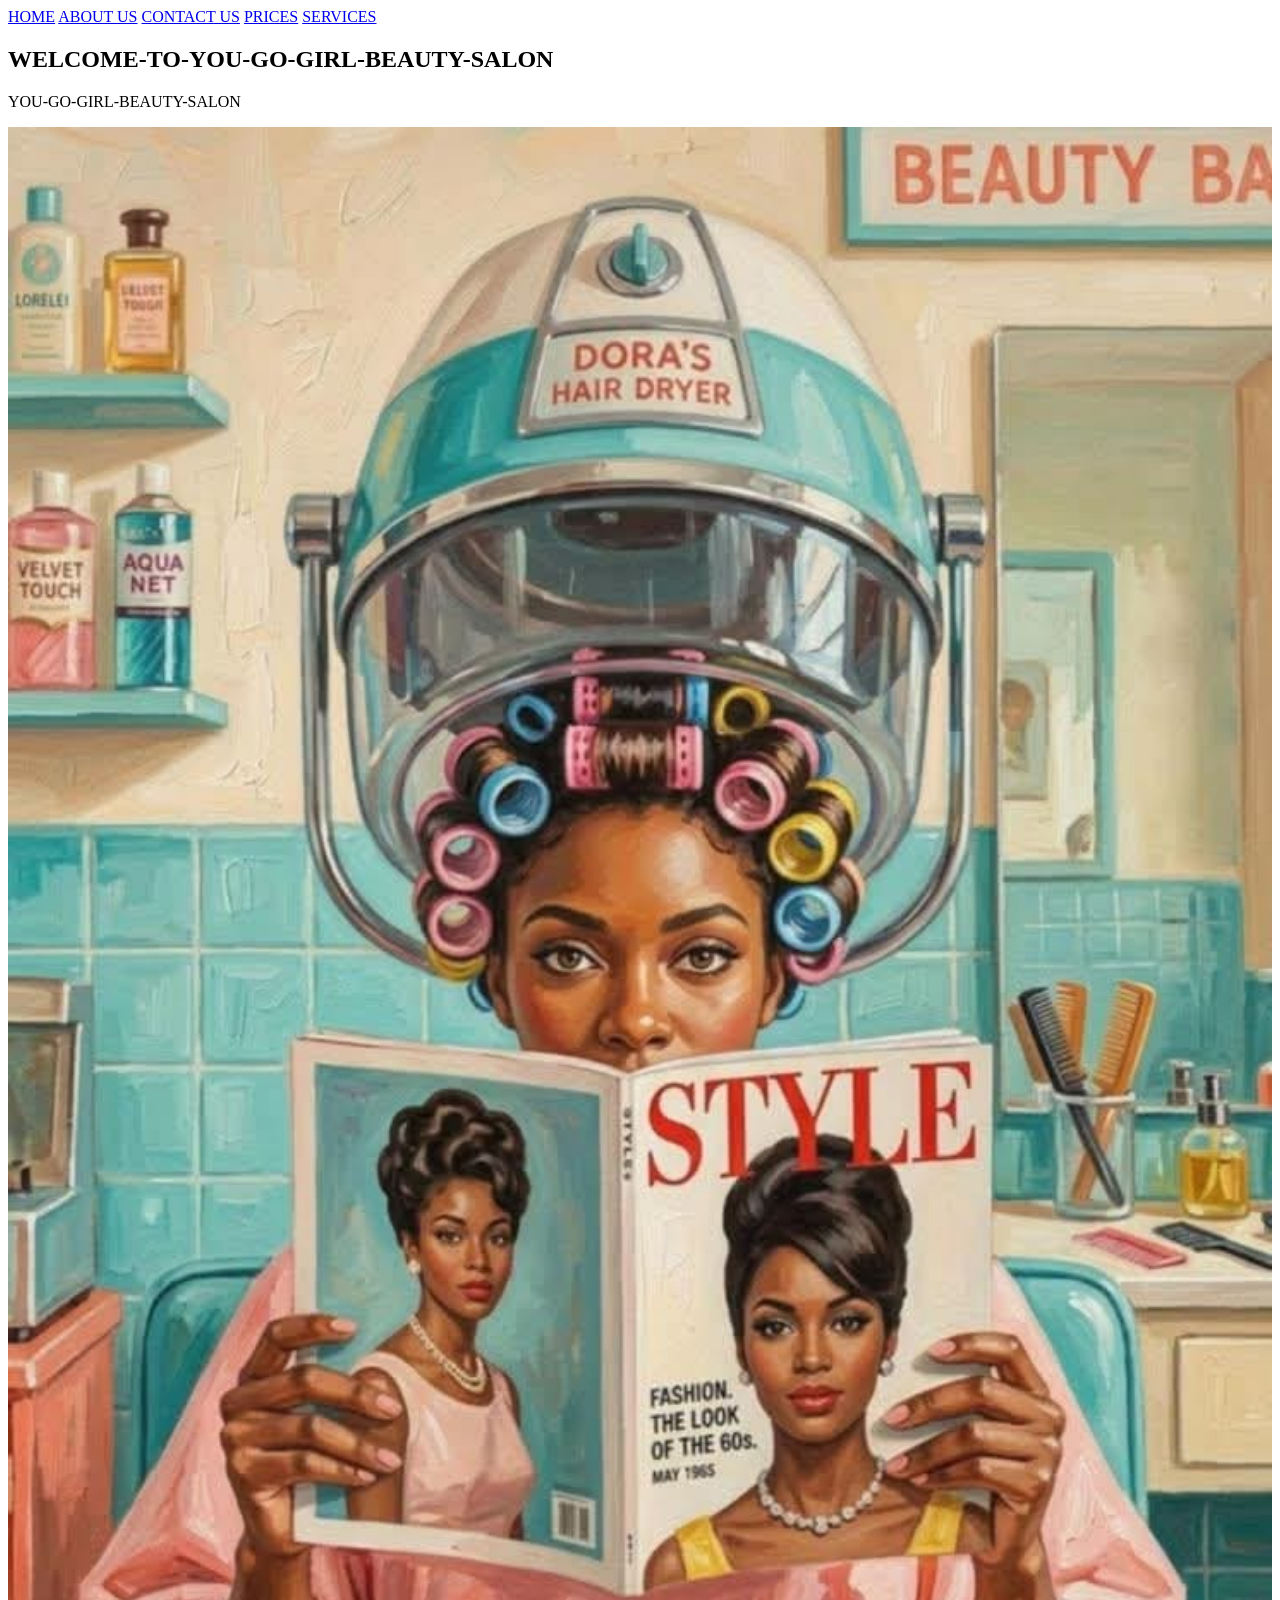
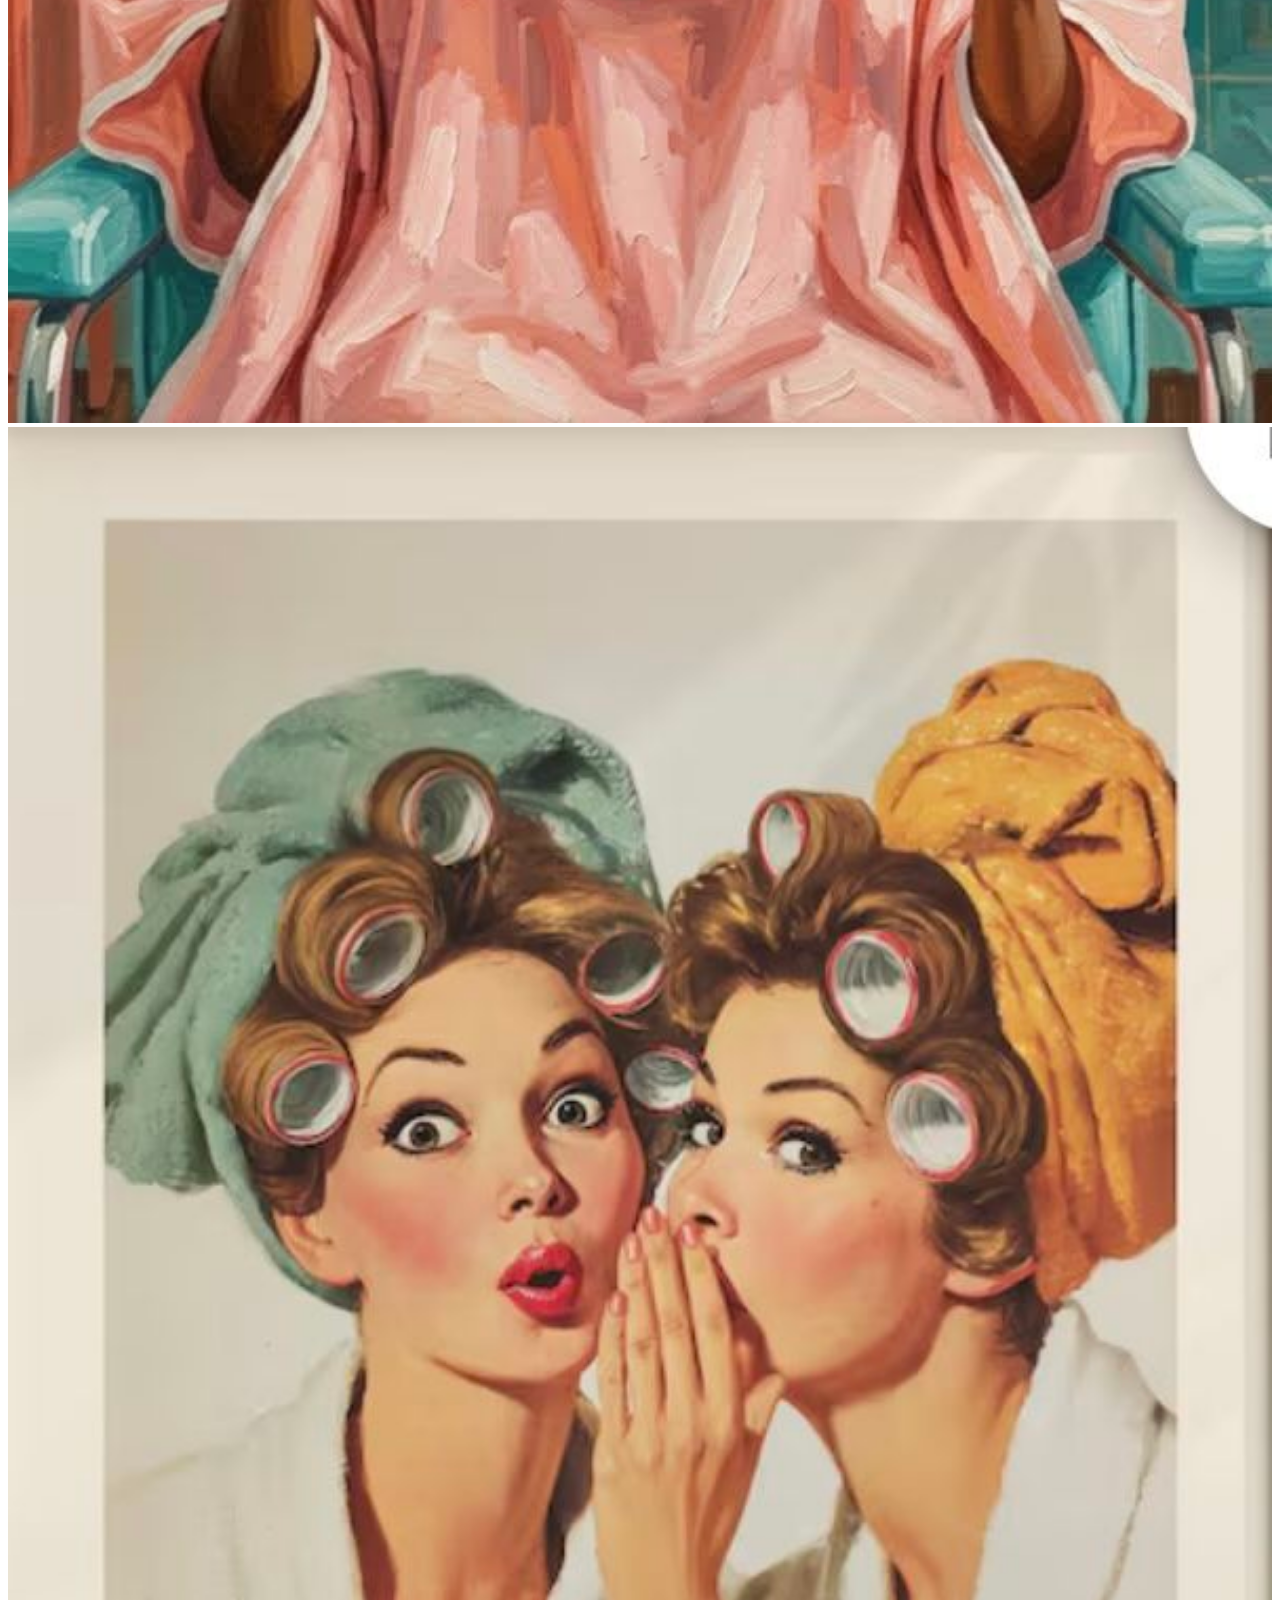
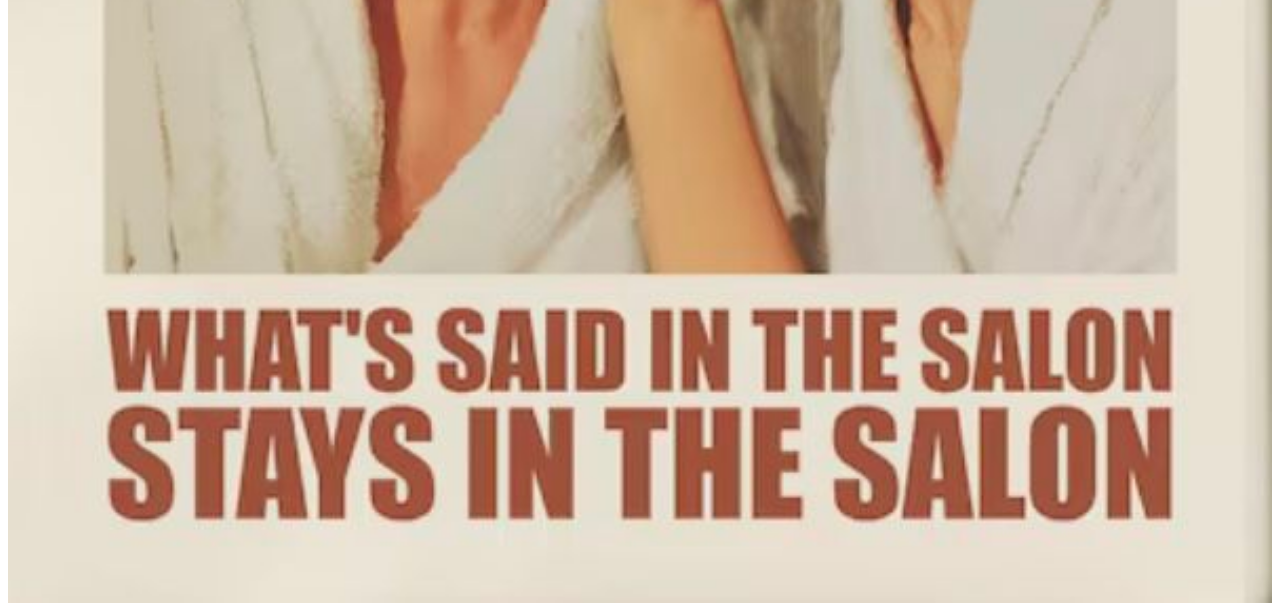
==== index.html @ 6b9df7c3 "added pictures to my websit" ====
<!DOCTYPE html>
<html lang="en">
<head>
    <meta charset="UTF-8">
    <meta name="viewport" content="width=device-width, initial-scale=1.0">
    <title>YOU-GO-GIRL-BEAUTY-SALON|HOME</title>
</head>
<body>
    </head>
<body>
    <!--Welcome message.....-->
    <header>
        <!--Logo goes here-->
        <!--Navigation links-->
        <nav>
        <a href="./index.html">HOME</a>
        <a href="./about.html">ABOUT US</a>
        <a href="./contact.html">CONTACT US</a>
        <a href="./price.html">PRICES</a>
        <a href="./services.html">SERVICES</a>
        </nav>
        </header>
        <!--mAIN SECTION-->
        <main>
            <section>
              <h1> WELCOME-TO-YOU-GO-GIRL-BEAUTY-SALON</h1>
                <P>YOU-GO-GIRL-BEAUTY-SALON </P>
                <img src="./assets/images/download (24).jpg" width="100%" height="75%" alt= "Main images">
                <img src="./assets/images/download (19).jpg" width="100%" height="75%" alt="Main images"
                
</body>
</html>
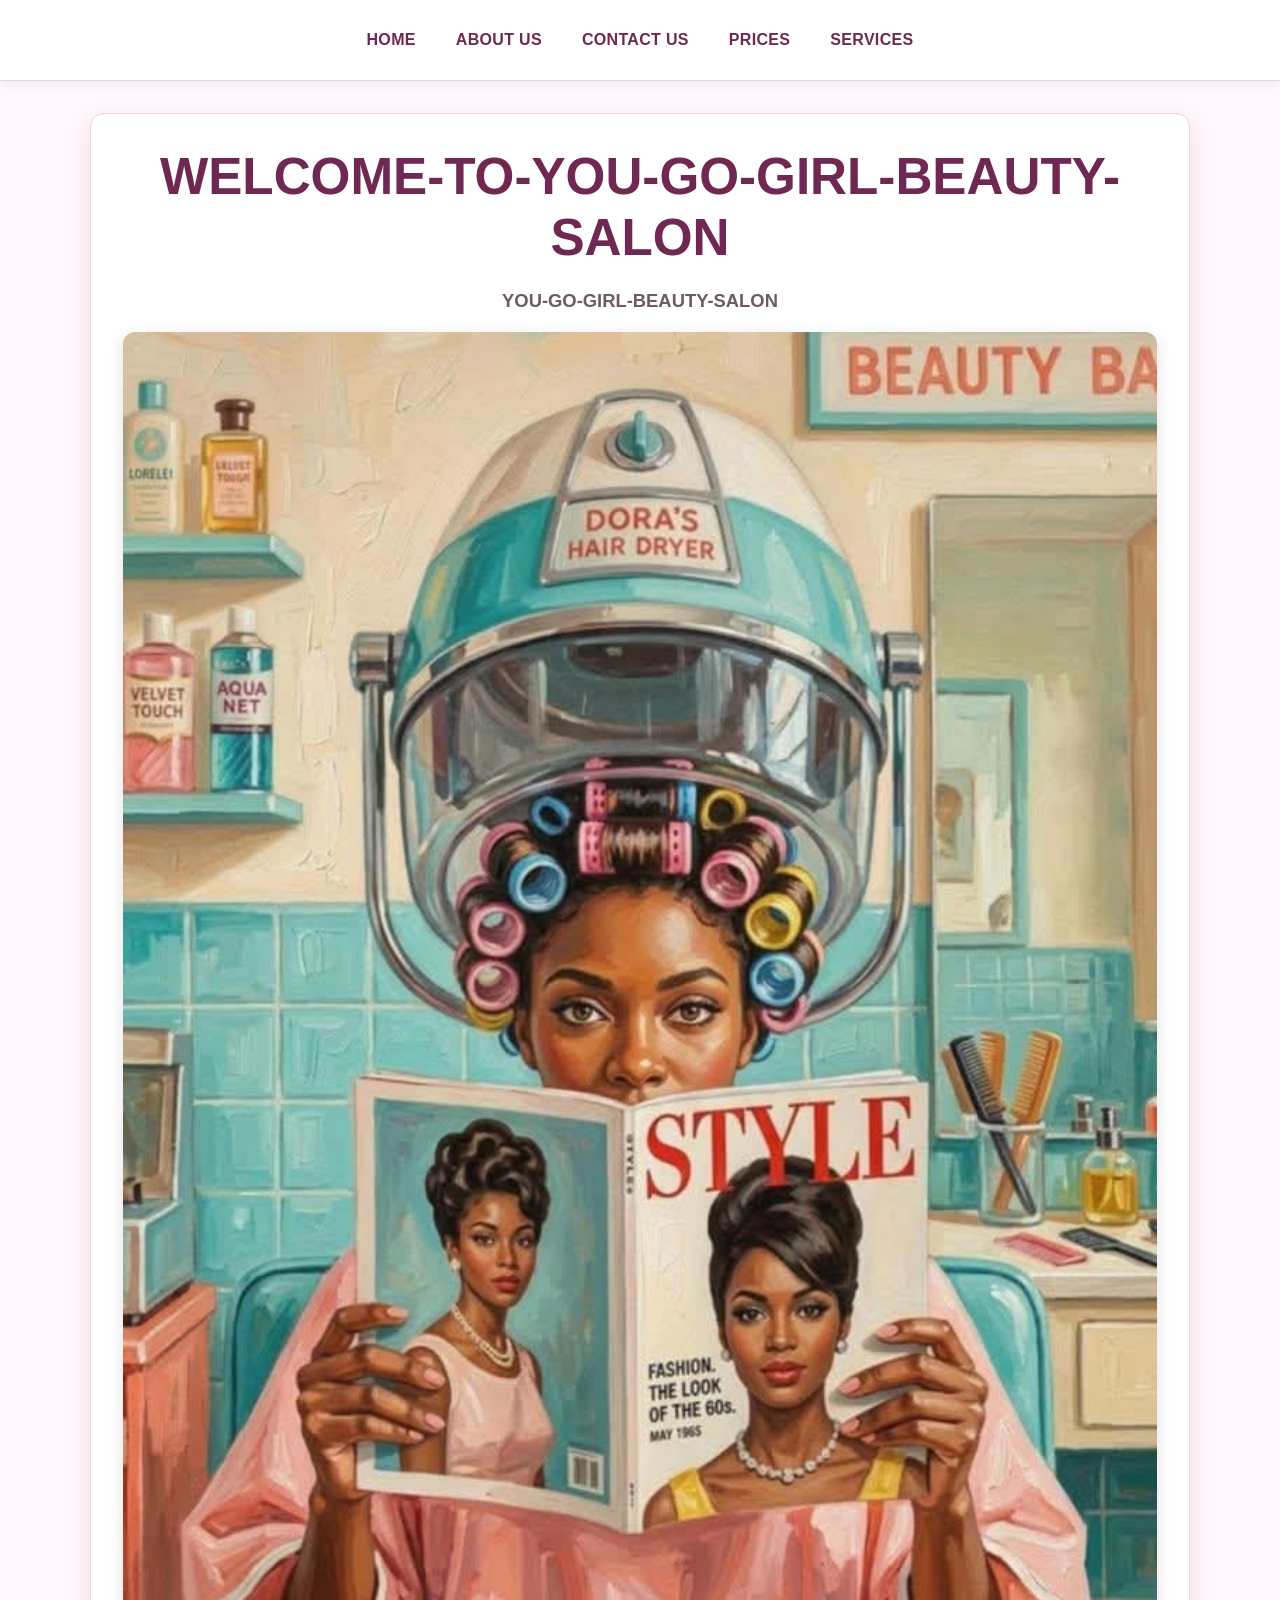
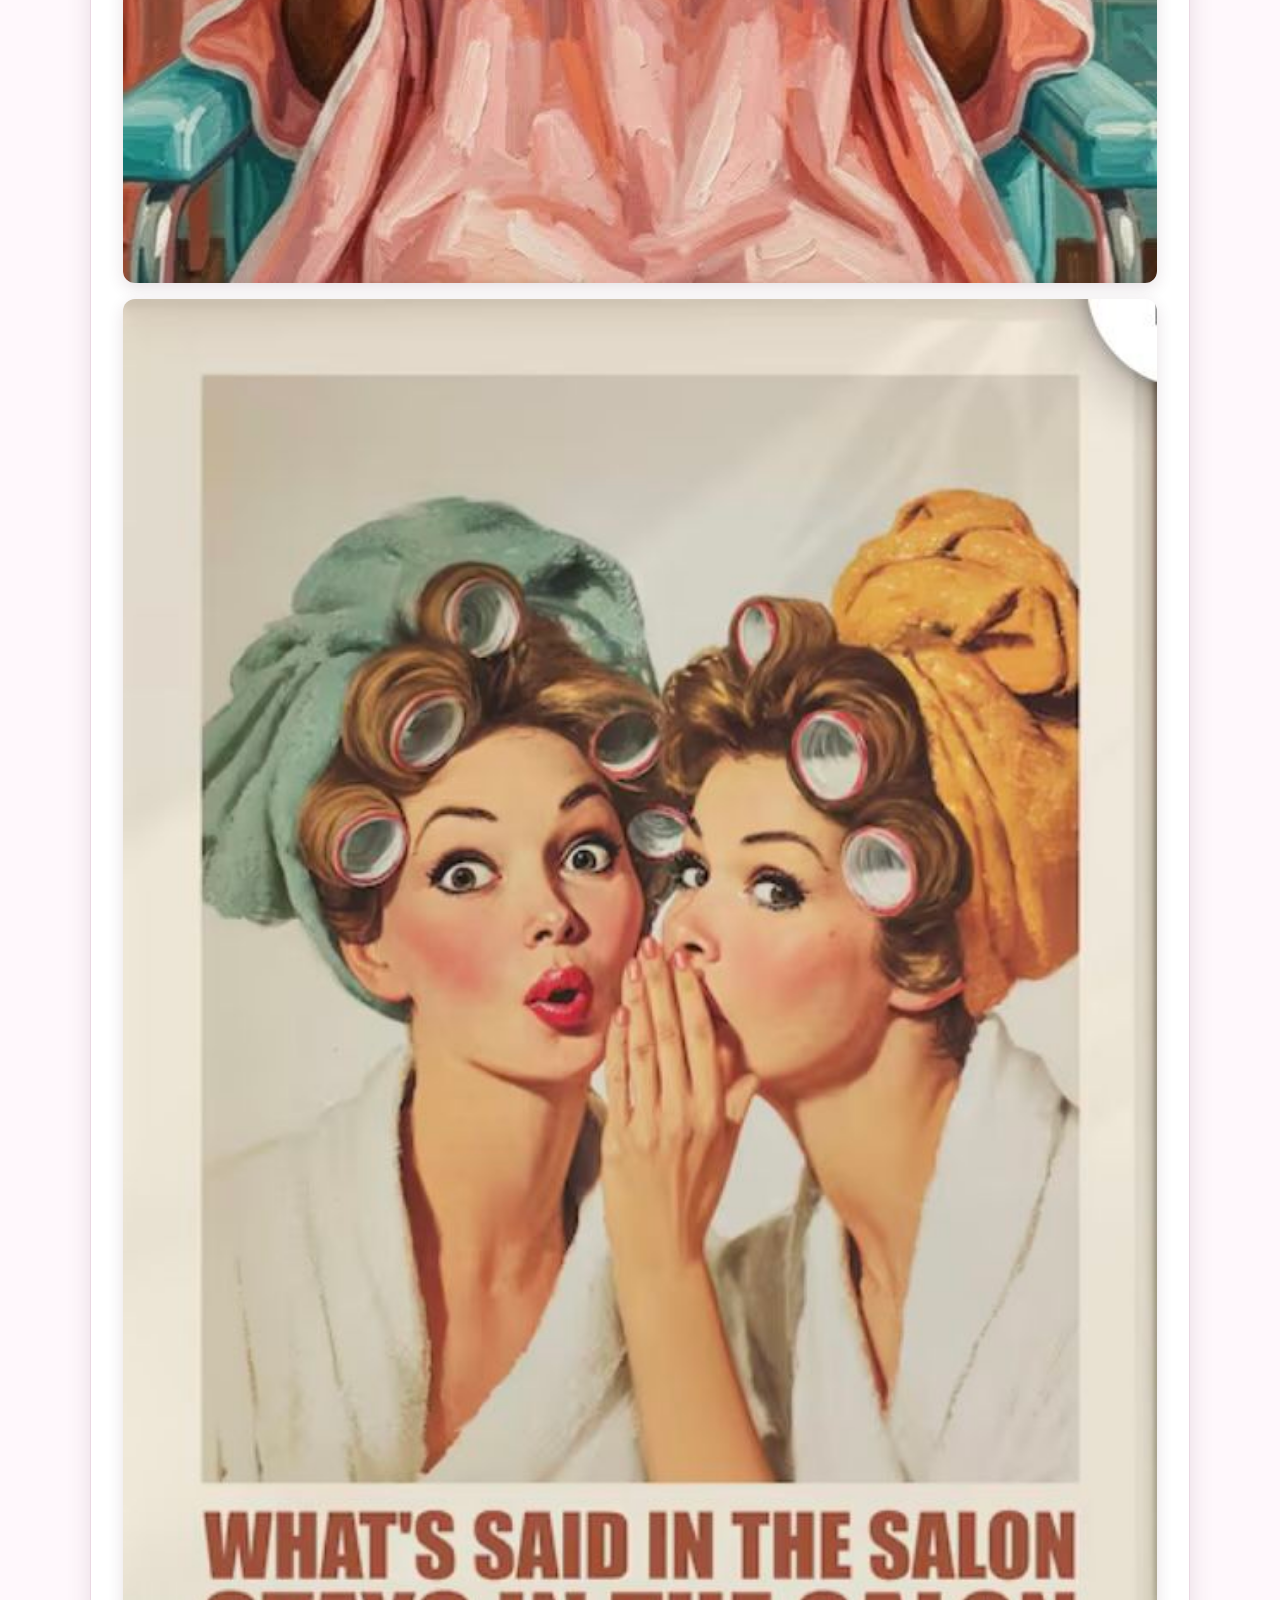
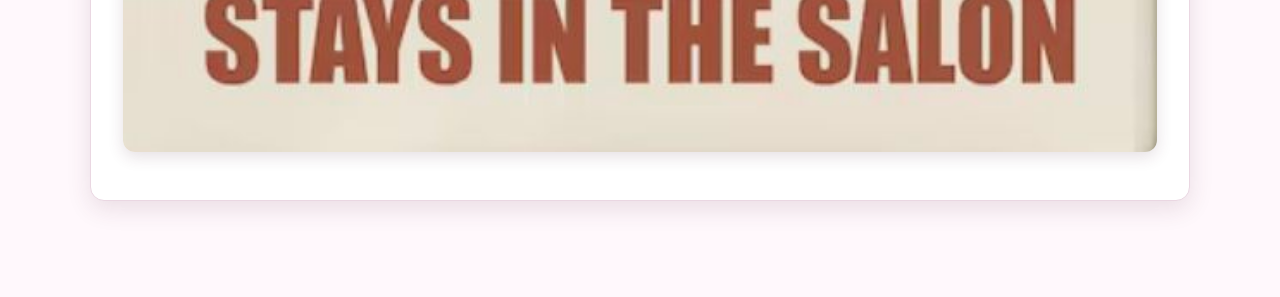
==== commit 4cb90ba5: "Link home page to external responsive CSS" ====
--- a/index.html
+++ b/index.html
@@ -4,9 +4,8 @@
     <meta charset="UTF-8">
     <meta name="viewport" content="width=device-width, initial-scale=1.0">
     <title>YOU-GO-GIRL-BEAUTY-SALON|HOME</title>
+    <link rel="stylesheet" href="./style.css">
 </head>
-<body>
-    </head>
 <body>
     <!--Welcome message.....-->
     <header>
@@ -19,14 +18,15 @@
         <a href="./price.html">PRICES</a>
         <a href="./services.html">SERVICES</a>
         </nav>
-        </header>
-        <!--mAIN SECTION-->
-        <main>
-            <section>
-              <h1> WELCOME-TO-YOU-GO-GIRL-BEAUTY-SALON</h1>
-                <P>YOU-GO-GIRL-BEAUTY-SALON </P>
-                <img src="./assets/images/download (24).jpg" width="100%" height="75%" alt= "Main images">
-                <img src="./assets/images/download (19).jpg" width="100%" height="75%" alt="Main images"
-                
+    </header>
+    <!--MAIN SECTION-->
+    <main>
+        <section>
+            <h1>WELCOME-TO-YOU-GO-GIRL-BEAUTY-SALON</h1>
+            <p>YOU-GO-GIRL-BEAUTY-SALON</p>
+            <img src="./assets/images/download (24).jpg" alt="Main images">
+            <img src="./assets/images/download (19).jpg" alt="Main images">
+        </section>
+    </main>
 </body>
-</html>+</html>
--- a/style.css
+++ b/style.css
@@ -0,0 +1,408 @@
+/* =========================================================
+   YOU-GO-GIRL BEAUTY SALON - MAIN STYLESHEET
+   External stylesheet used by every HTML page.
+   ========================================================= */
+
+/* ---------- CSS VARIABLES / DEFAULT STYLES ---------- */
+:root {
+    --primary: #9b3d72;
+    --primary-dark: #6f2851;
+    --secondary: #f7d7e8;
+    --accent: #d9a441;
+    --background: #fff8fc;
+    --surface: #ffffff;
+    --text: #2f2430;
+    --muted: #6d5b67;
+    --border: #ead7e2;
+    --shadow: 0 8px 24px rgba(80, 35, 60, 0.12);
+    --radius: 14px;
+    --max-width: 1100px;
+}
+
+/* Basic box sizing and browser reset */
+* {
+    box-sizing: border-box;
+    margin: 0;
+    padding: 0;
+}
+
+html {
+    scroll-behavior: smooth;
+}
+
+body {
+    min-height: 100vh;
+    background: var(--background);
+    color: var(--text);
+    font-family: Arial, Helvetica, sans-serif;
+    font-size: 16px;
+    line-height: 1.7;
+}
+
+/* ---------- LAYOUT STRUCTURE ---------- */
+header {
+    background: var(--surface);
+    border-bottom: 1px solid var(--border);
+    box-shadow: 0 2px 10px rgba(80, 35, 60, 0.08);
+    position: sticky;
+    top: 0;
+    z-index: 1000;
+}
+
+nav {
+    max-width: var(--max-width);
+    margin: 0 auto;
+    padding: 1rem;
+    display: flex;
+    justify-content: center;
+    align-items: center;
+    gap: 0.5rem;
+    flex-wrap: wrap;
+}
+
+nav a {
+    display: inline-block;
+    padding: 0.65rem 1rem;
+    border-radius: 999px;
+    color: var(--primary-dark);
+    text-decoration: none;
+    font-weight: 700;
+    letter-spacing: 0.02em;
+    transition: background-color 0.2s ease, color 0.2s ease, transform 0.2s ease;
+}
+
+main {
+    width: min(92%, var(--max-width));
+    margin: 0 auto;
+    padding: 2rem 0 4rem;
+}
+
+section {
+    margin-bottom: 2rem;
+    padding: 2rem;
+    background: var(--surface);
+    border: 1px solid var(--border);
+    border-radius: var(--radius);
+    box-shadow: var(--shadow);
+}
+
+/* ---------- TYPOGRAPHY ---------- */
+h1,
+h2,
+h3 {
+    color: var(--primary-dark);
+    line-height: 1.2;
+    margin-bottom: 1rem;
+    font-weight: 800;
+}
+
+h1 {
+    font-size: clamp(2rem, 5vw, 3.2rem);
+    text-align: center;
+}
+
+h2 {
+    font-size: clamp(1.6rem, 4vw, 2.3rem);
+}
+
+h3 {
+    font-size: 1.3rem;
+}
+
+p,
+li {
+    color: var(--muted);
+}
+
+p {
+    margin-bottom: 1rem;
+}
+
+ul {
+    padding-left: 1.4rem;
+}
+
+strong {
+    color: var(--primary-dark);
+}
+
+/* ---------- HOME PAGE / HERO ---------- */
+main > section:first-child {
+    text-align: center;
+}
+
+main > section:first-child p {
+    font-size: 1.15rem;
+    font-weight: 600;
+}
+
+/* ---------- IMAGES ---------- */
+img {
+    display: block;
+    max-width: 100%;
+    height: auto;
+    margin: 1rem auto;
+    border-radius: 12px;
+    object-fit: cover;
+}
+
+section img {
+    box-shadow: 0 5px 16px rgba(80, 35, 60, 0.14);
+}
+
+/* ---------- TABLES ---------- */
+table {
+    width: 100%;
+    border-collapse: collapse;
+    margin: 1.5rem 0;
+    background: var(--surface);
+    overflow: hidden;
+}
+
+th,
+td {
+    padding: 0.9rem 1rem;
+    border: 1px solid var(--border);
+    text-align: left;
+    vertical-align: middle;
+}
+
+th {
+    background: var(--primary);
+    color: #ffffff;
+    font-weight: 800;
+}
+
+tbody tr:nth-child(even),
+table tr:nth-child(even) {
+    background: #fff3f9;
+}
+
+/* ---------- FORMS ---------- */
+form {
+    max-width: 760px;
+    margin: 0 auto;
+}
+
+label {
+    display: inline-block;
+    margin-bottom: 0.35rem;
+    color: var(--primary-dark);
+    font-weight: 700;
+}
+
+input,
+select,
+textarea {
+    width: 100%;
+    padding: 0.8rem 0.9rem;
+    margin-bottom: 0.8rem;
+    border: 1px solid #cdb9c5;
+    border-radius: 8px;
+    background: #ffffff;
+    color: var(--text);
+    font: inherit;
+}
+
+textarea {
+    min-height: 160px;
+    resize: vertical;
+}
+
+input:focus,
+select:focus,
+textarea:focus {
+    outline: 3px solid rgba(155, 61, 114, 0.2);
+    border-color: var(--primary);
+}
+
+button {
+    border: 0;
+    border-radius: 999px;
+    padding: 0.8rem 1.5rem;
+    background: var(--primary);
+    color: #ffffff;
+    font: inherit;
+    font-weight: 800;
+    cursor: pointer;
+    transition: background-color 0.2s ease, transform 0.2s ease, box-shadow 0.2s ease;
+}
+
+/* ---------- EMBEDDED MAP ---------- */
+iframe {
+    display: block;
+    width: 100%;
+    max-width: 100%;
+    min-height: 320px;
+    border: 0;
+    border-radius: 12px;
+}
+
+/* ---------- DECORATION ---------- */
+hr {
+    border: 0;
+    border-top: 2px solid var(--secondary);
+    margin: 2rem 0;
+}
+
+/* ---------- PSEUDO-CLASSES ---------- */
+nav a:hover,
+nav a:focus-visible {
+    background: var(--primary);
+    color: #ffffff;
+    transform: translateY(-2px);
+}
+
+nav a:active {
+    transform: translateY(0);
+}
+
+nav a:visited {
+    color: var(--primary-dark);
+}
+
+button:hover,
+button:focus-visible {
+    background: var(--primary-dark);
+    box-shadow: 0 5px 14px rgba(80, 35, 60, 0.2);
+    transform: translateY(-2px);
+}
+
+button:active {
+    transform: translateY(0);
+}
+
+input:required,
+select:required,
+textarea:required {
+    border-left: 4px solid var(--accent);
+}
+
+input:valid,
+select:valid,
+textarea:valid {
+    border-color: #79a879;
+}
+
+input:invalid:not(:placeholder-shown),
+select:invalid,
+textarea:invalid:not(:placeholder-shown) {
+    border-color: #c95b5b;
+}
+
+/* ---------- RESPONSIVE IMAGES / CONTENT ---------- */
+main > section:first-child img {
+    width: 100%;
+}
+
+section table img {
+    width: 100%;
+    max-width: 360px;
+}
+
+/* ---------- BREAKPOINT 1: TABLETS ---------- */
+@media (max-width: 768px) {
+    body {
+        font-size: 15px;
+    }
+
+    header {
+        position: static;
+    }
+
+    nav {
+        padding: 0.75rem;
+        gap: 0.25rem;
+    }
+
+    nav a {
+        padding: 0.55rem 0.75rem;
+        font-size: 0.9rem;
+    }
+
+    main {
+        width: min(94%, var(--max-width));
+        padding-top: 1.5rem;
+    }
+
+    section {
+        padding: 1.25rem;
+    }
+
+    h1 {
+        font-size: 2.2rem;
+    }
+
+    table {
+        font-size: 0.95rem;
+    }
+
+    th,
+    td {
+        padding: 0.7rem;
+    }
+
+    iframe {
+        min-height: 280px;
+    }
+}
+
+/* ---------- BREAKPOINT 2: MOBILE PHONES ---------- */
+@media (max-width: 480px) {
+    body {
+        font-size: 14px;
+    }
+
+    nav {
+        flex-direction: column;
+        align-items: stretch;
+    }
+
+    nav a {
+        width: 100%;
+        text-align: center;
+    }
+
+    main {
+        width: 94%;
+        padding: 1rem 0 2rem;
+    }
+
+    section {
+        padding: 1rem;
+        margin-bottom: 1rem;
+        border-radius: 10px;
+    }
+
+    h1 {
+        font-size: 1.8rem;
+    }
+
+    h2 {
+        font-size: 1.45rem;
+    }
+
+    p {
+        font-size: 0.98rem;
+    }
+
+    /* Allow wide tables to remain readable on small screens. */
+    table {
+        display: block;
+        overflow-x: auto;
+        white-space: nowrap;
+    }
+
+    th,
+    td {
+        padding: 0.6rem;
+    }
+
+    iframe {
+        min-height: 240px;
+    }
+
+    button {
+        width: 100%;
+    }
+}
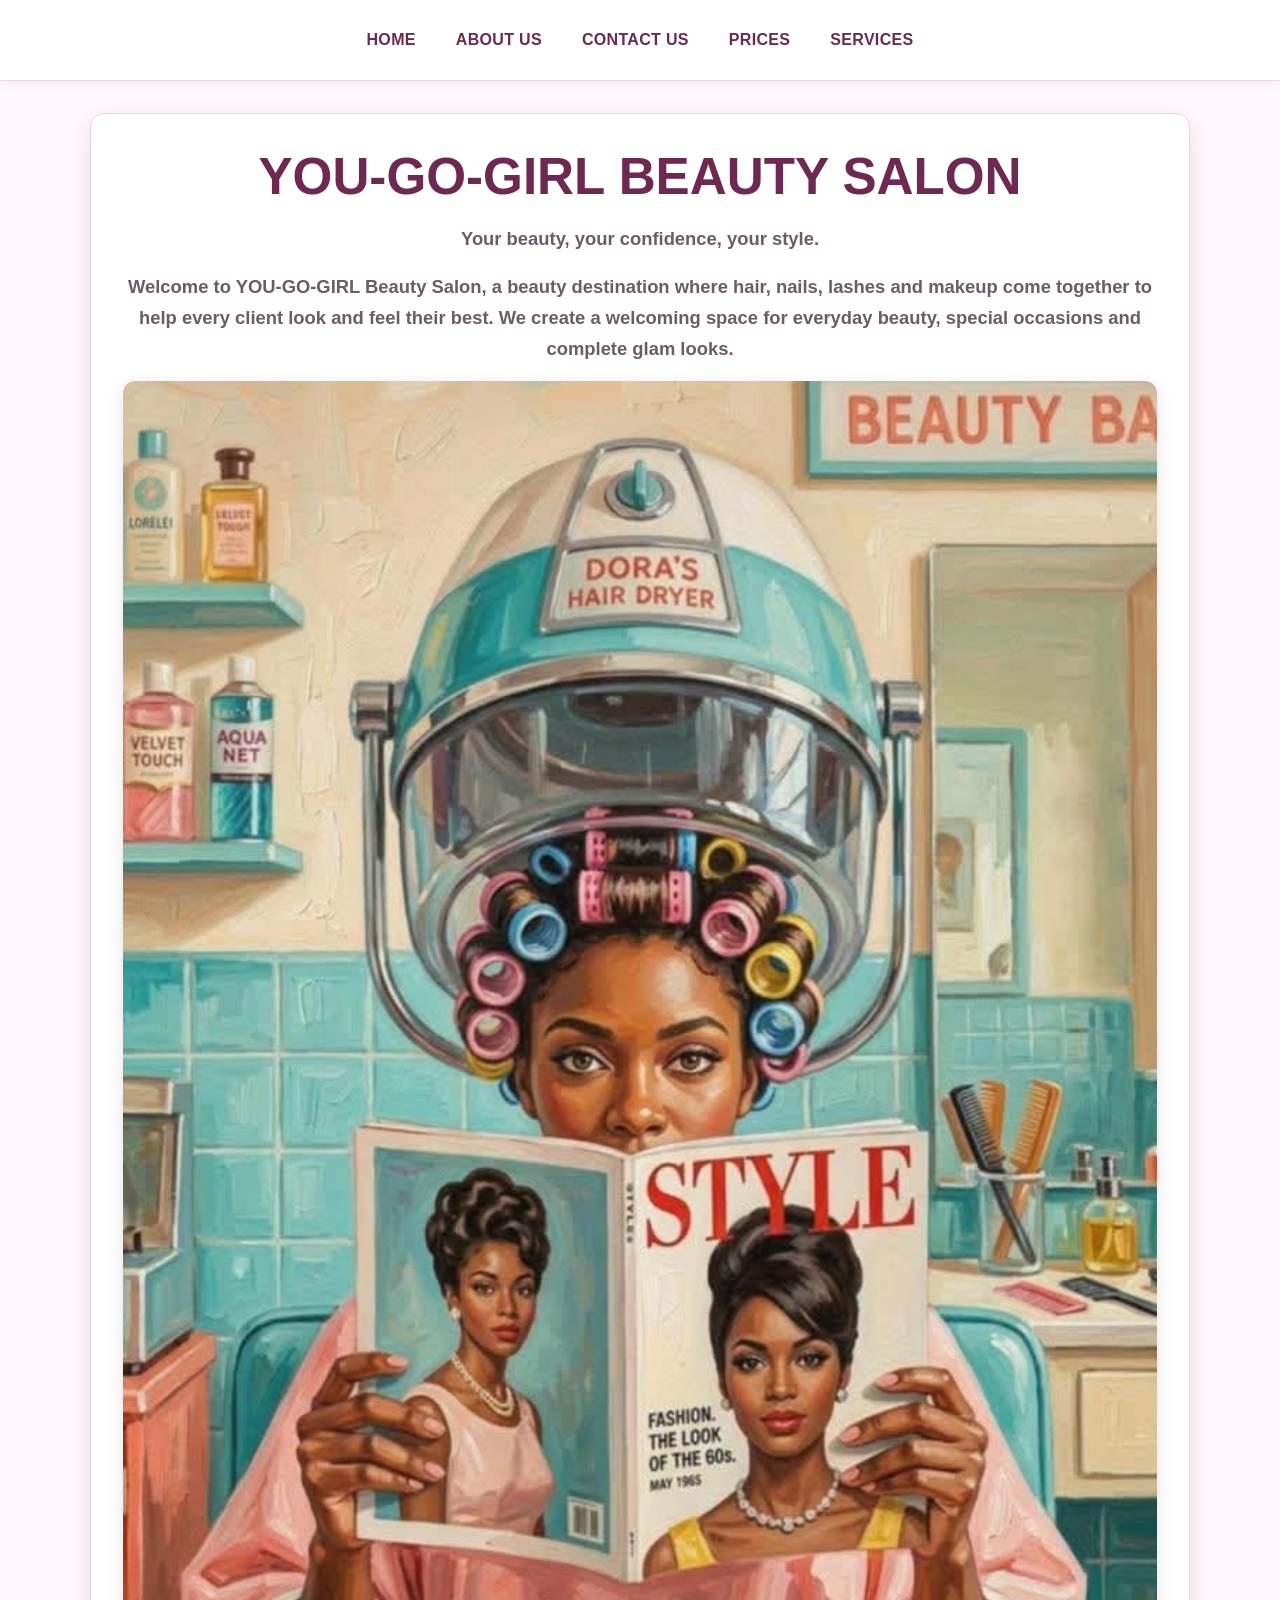
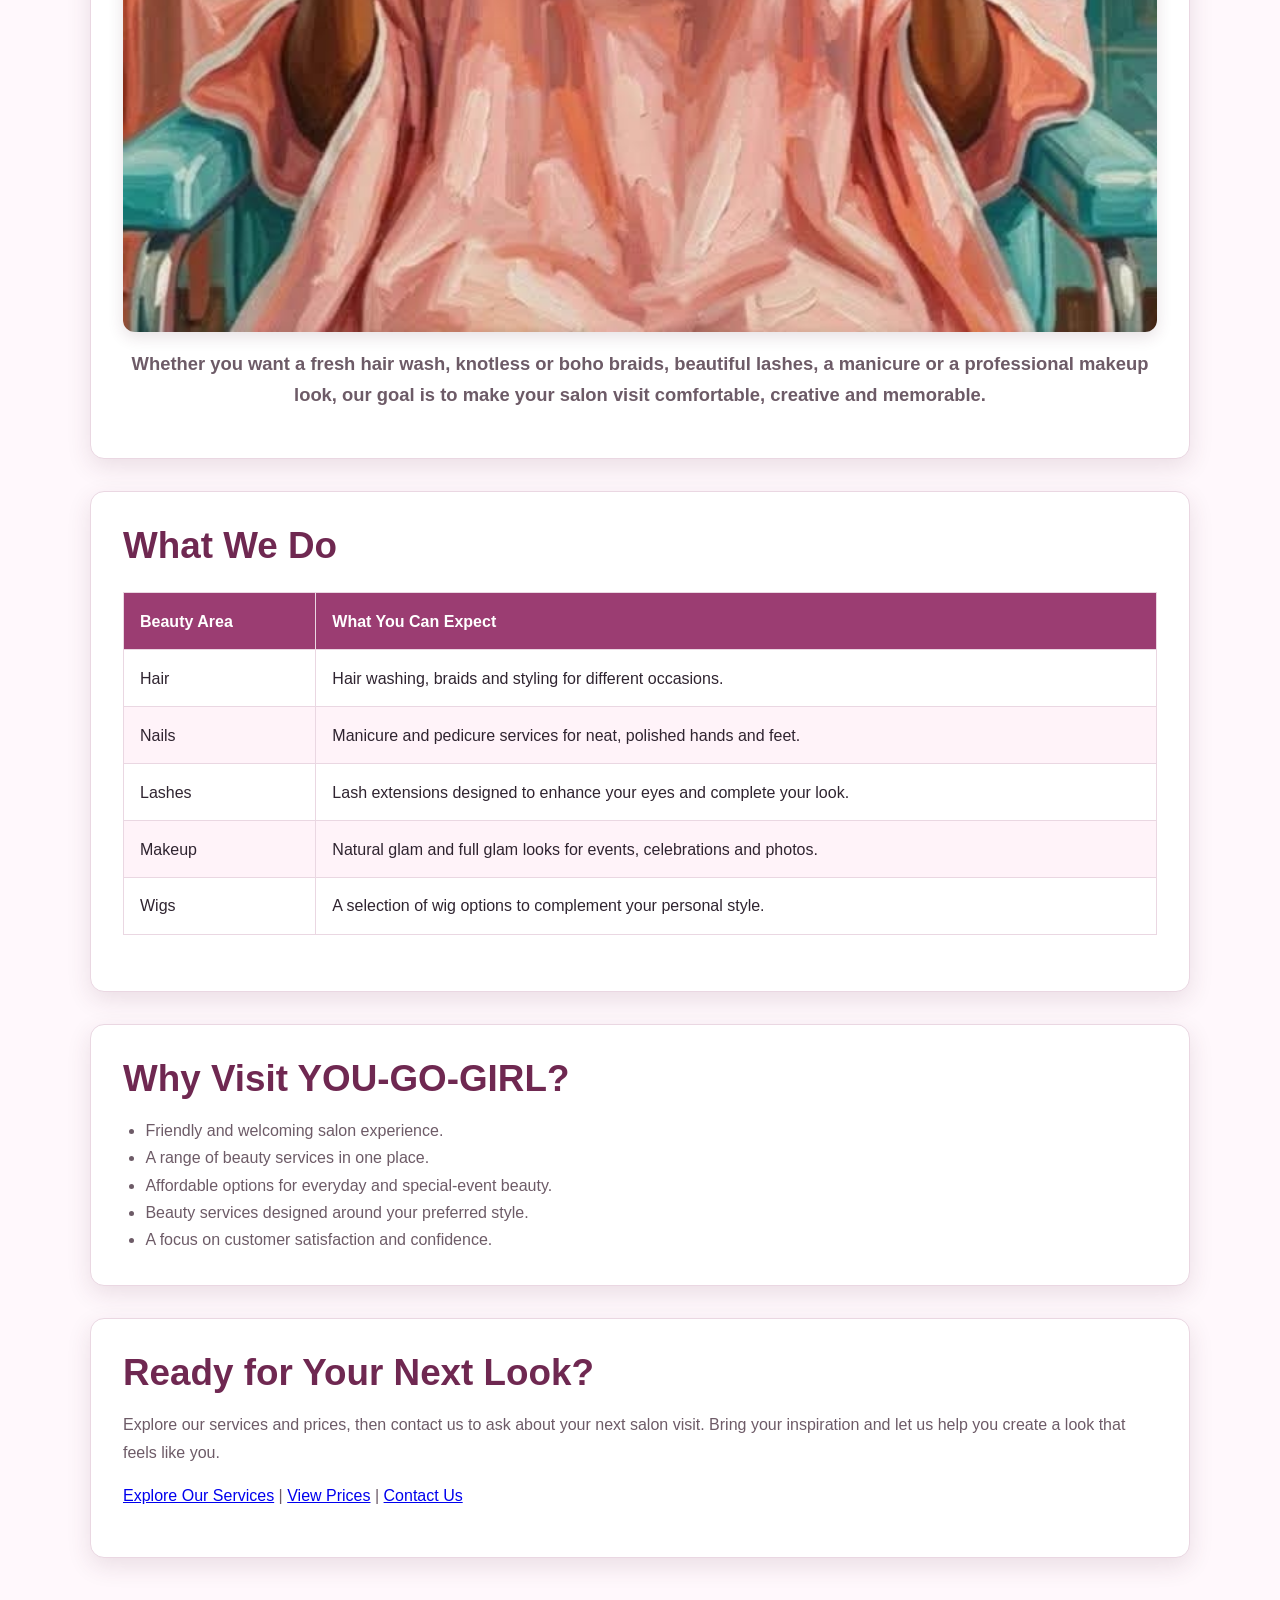
==== commit f13997f8: "Expand home page with salon niche information" ====
--- a/index.html
+++ b/index.html
@@ -3,29 +3,77 @@
 <head>
     <meta charset="UTF-8">
     <meta name="viewport" content="width=device-width, initial-scale=1.0">
-    <title>YOU-GO-GIRL-BEAUTY-SALON|HOME</title>
+    <meta name="description" content="YOU-GO-GIRL Beauty Salon - hair, nails, lashes, makeup and wig services in Gqeberha.">
+    <title>YOU-GO-GIRL BEAUTY SALON | Home</title>
     <link rel="stylesheet" href="./style.css">
 </head>
 <body>
-    <!--Welcome message.....-->
     <header>
-        <!--Logo goes here-->
-        <!--Navigation links-->
-        <nav>
-        <a href="./index.html">HOME</a>
-        <a href="./about.html">ABOUT US</a>
-        <a href="./contact.html">CONTACT US</a>
-        <a href="./price.html">PRICES</a>
-        <a href="./services.html">SERVICES</a>
+        <nav aria-label="Main navigation">
+            <a href="./index.html">HOME</a>
+            <a href="./about.html">ABOUT US</a>
+            <a href="./contact.html">CONTACT US</a>
+            <a href="./price.html">PRICES</a>
+            <a href="./services.html">SERVICES</a>
         </nav>
     </header>
-    <!--MAIN SECTION-->
+
     <main>
+        <section class="hero">
+            <h1>YOU-GO-GIRL BEAUTY SALON</h1>
+            <p class="hero-tagline">Your beauty, your confidence, your style.</p>
+            <p>
+                Welcome to YOU-GO-GIRL Beauty Salon, a beauty destination where hair,
+                nails, lashes and makeup come together to help every client look and feel
+                their best. We create a welcoming space for everyday beauty, special occasions
+                and complete glam looks.
+            </p>
+            <img src="./assets/images/download (24).jpg" alt="Beauty salon hairstyle inspiration">
+            <p>
+                Whether you want a fresh hair wash, knotless or boho braids, beautiful lashes,
+                a manicure or a professional makeup look, our goal is to make your salon visit
+                comfortable, creative and memorable.
+            </p>
+        </section>
+
         <section>
-            <h1>WELCOME-TO-YOU-GO-GIRL-BEAUTY-SALON</h1>
-            <p>YOU-GO-GIRL-BEAUTY-SALON</p>
-            <img src="./assets/images/download (24).jpg" alt="Main images">
-            <img src="./assets/images/download (19).jpg" alt="Main images">
+            <h2>What We Do</h2>
+            <table>
+                <thead>
+                    <tr><th>Beauty Area</th><th>What You Can Expect</th></tr>
+                </thead>
+                <tbody>
+                    <tr><td>Hair</td><td>Hair washing, braids and styling for different occasions.</td></tr>
+                    <tr><td>Nails</td><td>Manicure and pedicure services for neat, polished hands and feet.</td></tr>
+                    <tr><td>Lashes</td><td>Lash extensions designed to enhance your eyes and complete your look.</td></tr>
+                    <tr><td>Makeup</td><td>Natural glam and full glam looks for events, celebrations and photos.</td></tr>
+                    <tr><td>Wigs</td><td>A selection of wig options to complement your personal style.</td></tr>
+                </tbody>
+            </table>
+        </section>
+
+        <section>
+            <h2>Why Visit YOU-GO-GIRL?</h2>
+            <ul>
+                <li>Friendly and welcoming salon experience.</li>
+                <li>A range of beauty services in one place.</li>
+                <li>Affordable options for everyday and special-event beauty.</li>
+                <li>Beauty services designed around your preferred style.</li>
+                <li>A focus on customer satisfaction and confidence.</li>
+            </ul>
+        </section>
+
+        <section>
+            <h2>Ready for Your Next Look?</h2>
+            <p>
+                Explore our services and prices, then contact us to ask about your next salon visit.
+                Bring your inspiration and let us help you create a look that feels like you.
+            </p>
+            <p>
+                <a href="./services.html">Explore Our Services</a> |
+                <a href="./price.html">View Prices</a> |
+                <a href="./contact.html">Contact Us</a>
+            </p>
         </section>
     </main>
 </body>
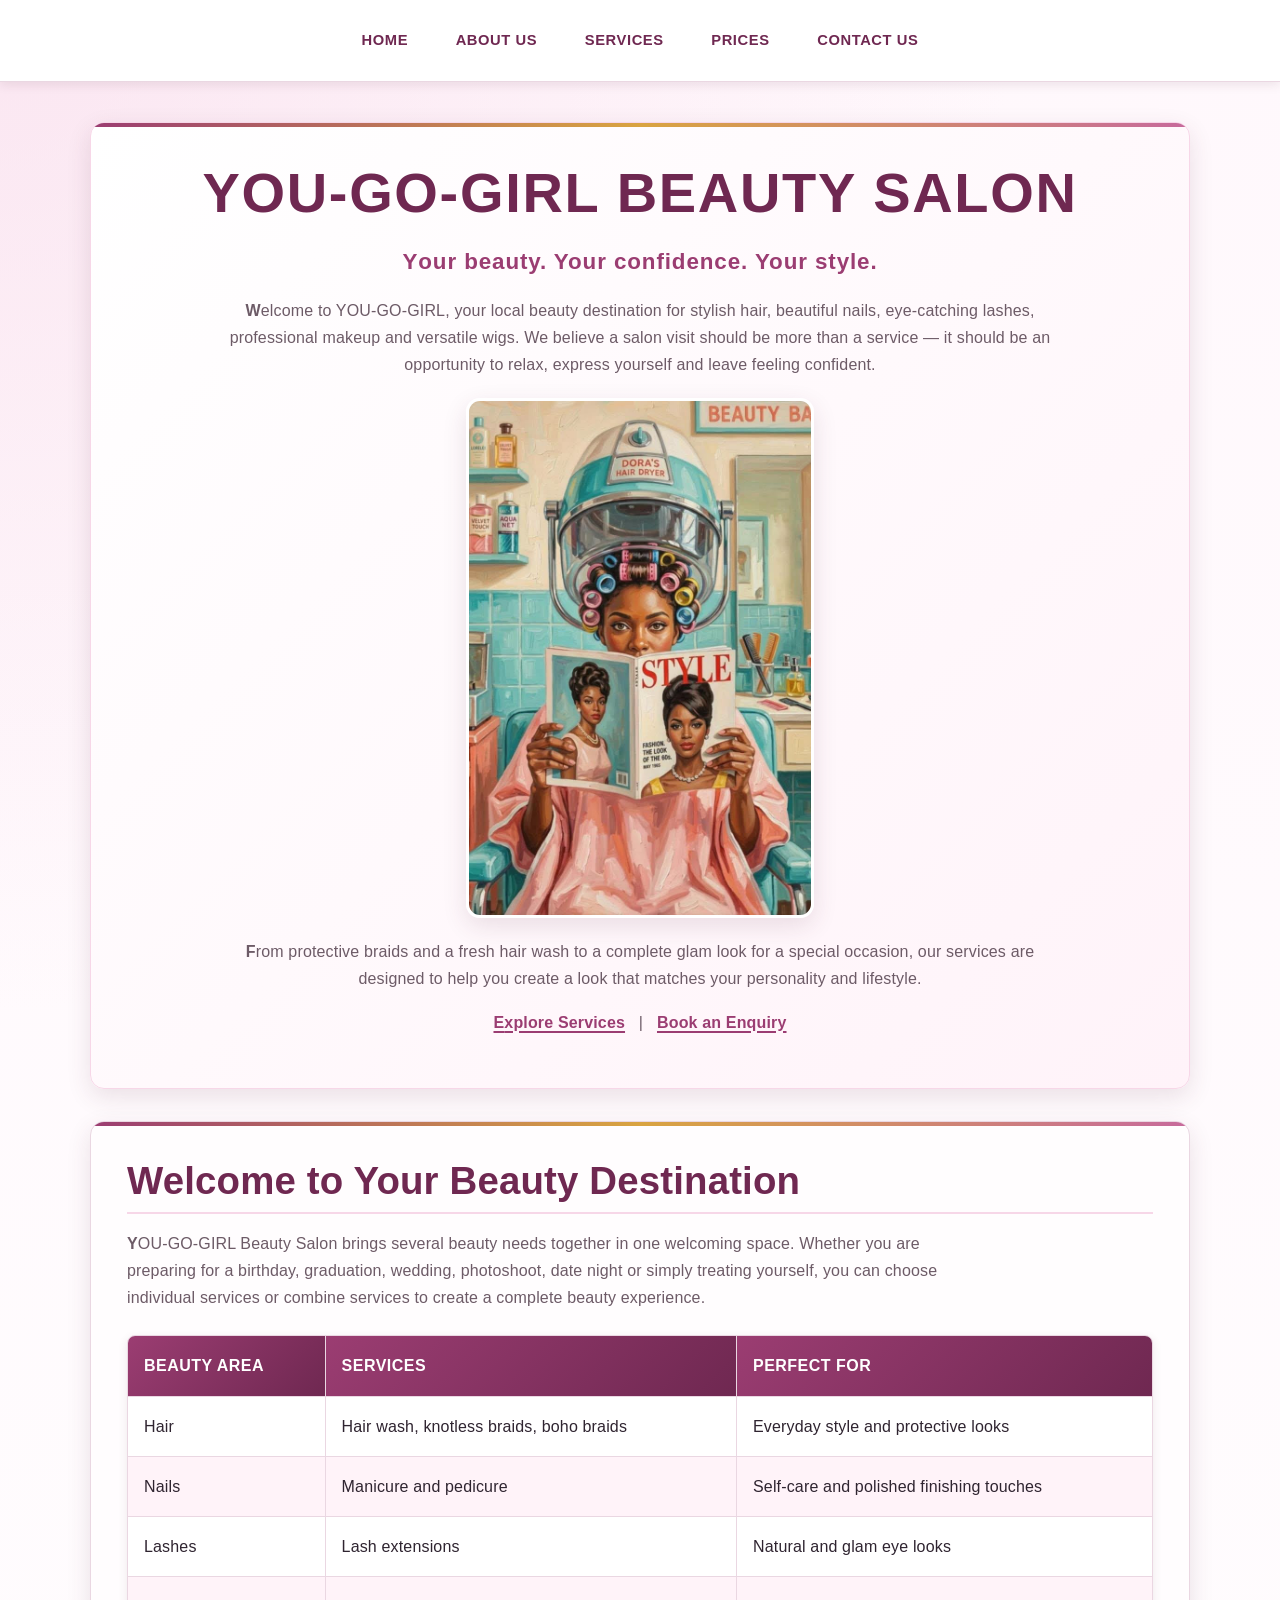
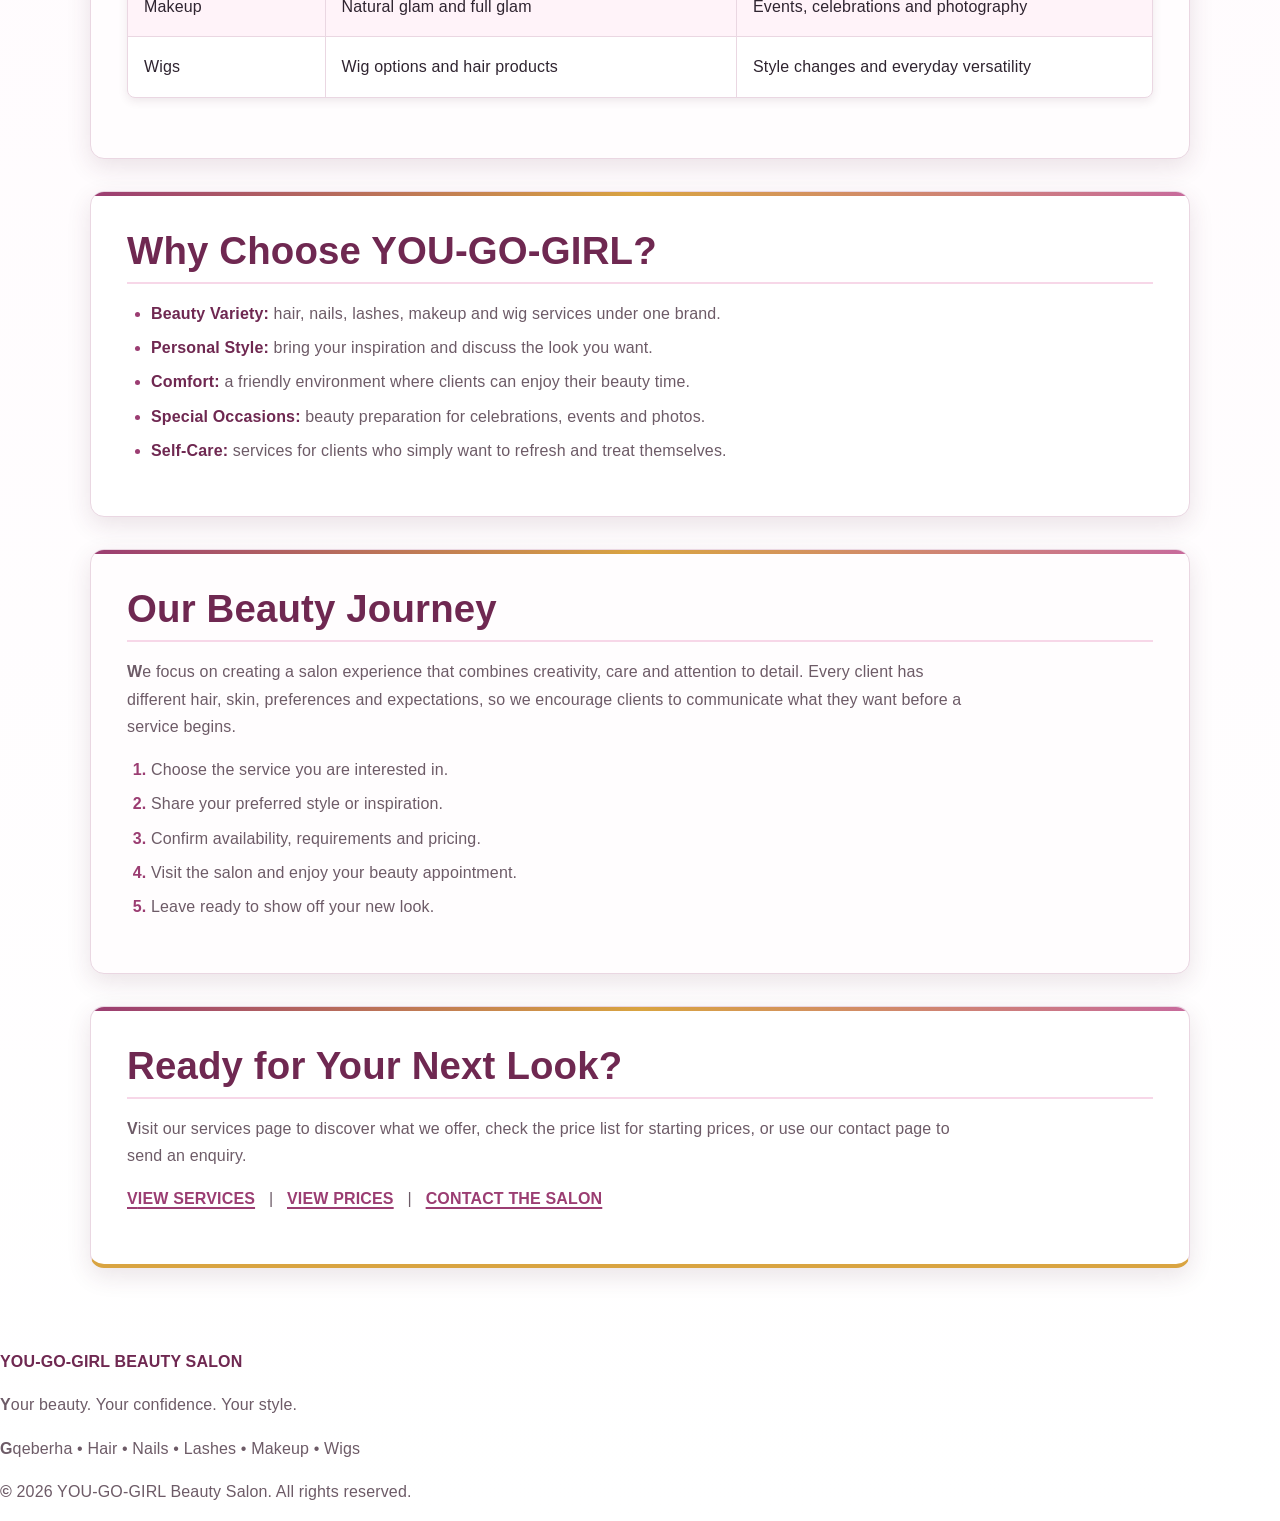
==== commit 34bd741a: "Develop home page into a complete beauty salon website experience" ====
--- a/index.html
+++ b/index.html
@@ -3,7 +3,9 @@
 <head>
     <meta charset="UTF-8">
     <meta name="viewport" content="width=device-width, initial-scale=1.0">
-    <meta name="description" content="YOU-GO-GIRL Beauty Salon - hair, nails, lashes, makeup and wig services in Gqeberha.">
+    <meta name="description" content="YOU-GO-GIRL Beauty Salon in Gqeberha offering hair, braids, nails, lashes, makeup and wig services.">
+    <meta name="keywords" content="beauty salon, hair salon, braids, lashes, nails, makeup, wigs, Gqeberha">
+    <meta name="author" content="YOU-GO-GIRL Beauty Salon">
     <title>YOU-GO-GIRL BEAUTY SALON | Home</title>
     <link rel="stylesheet" href="./style.css">
 </head>
@@ -12,69 +14,103 @@
         <nav aria-label="Main navigation">
             <a href="./index.html">HOME</a>
             <a href="./about.html">ABOUT US</a>
+            <a href="./services.html">SERVICES</a>
+            <a href="./price.html">PRICES</a>
             <a href="./contact.html">CONTACT US</a>
-            <a href="./price.html">PRICES</a>
-            <a href="./services.html">SERVICES</a>
         </nav>
     </header>
 
     <main>
         <section class="hero">
             <h1>YOU-GO-GIRL BEAUTY SALON</h1>
-            <p class="hero-tagline">Your beauty, your confidence, your style.</p>
+            <p class="hero-tagline">Your beauty. Your confidence. Your style.</p>
             <p>
-                Welcome to YOU-GO-GIRL Beauty Salon, a beauty destination where hair,
-                nails, lashes and makeup come together to help every client look and feel
-                their best. We create a welcoming space for everyday beauty, special occasions
-                and complete glam looks.
+                Welcome to YOU-GO-GIRL, your local beauty destination for stylish hair,
+                beautiful nails, eye-catching lashes, professional makeup and versatile wigs.
+                We believe a salon visit should be more than a service — it should be an
+                opportunity to relax, express yourself and leave feeling confident.
             </p>
-            <img src="./assets/images/download (24).jpg" alt="Beauty salon hairstyle inspiration">
+            <img src="./assets/images/download (24).jpg" alt="Hairstyle inspiration from YOU-GO-GIRL Beauty Salon">
             <p>
-                Whether you want a fresh hair wash, knotless or boho braids, beautiful lashes,
-                a manicure or a professional makeup look, our goal is to make your salon visit
-                comfortable, creative and memorable.
+                From protective braids and a fresh hair wash to a complete glam look for a
+                special occasion, our services are designed to help you create a look that
+                matches your personality and lifestyle.
+            </p>
+            <p>
+                <a href="./services.html">Explore Services</a> &nbsp; | &nbsp;
+                <a href="./contact.html">Book an Enquiry</a>
             </p>
         </section>
 
         <section>
-            <h2>What We Do</h2>
+            <h2>Welcome to Your Beauty Destination</h2>
+            <p>
+                YOU-GO-GIRL Beauty Salon brings several beauty needs together in one welcoming
+                space. Whether you are preparing for a birthday, graduation, wedding, photoshoot,
+                date night or simply treating yourself, you can choose individual services or
+                combine services to create a complete beauty experience.
+            </p>
             <table>
                 <thead>
-                    <tr><th>Beauty Area</th><th>What You Can Expect</th></tr>
+                    <tr><th>Beauty Area</th><th>Services</th><th>Perfect For</th></tr>
                 </thead>
                 <tbody>
-                    <tr><td>Hair</td><td>Hair washing, braids and styling for different occasions.</td></tr>
-                    <tr><td>Nails</td><td>Manicure and pedicure services for neat, polished hands and feet.</td></tr>
-                    <tr><td>Lashes</td><td>Lash extensions designed to enhance your eyes and complete your look.</td></tr>
-                    <tr><td>Makeup</td><td>Natural glam and full glam looks for events, celebrations and photos.</td></tr>
-                    <tr><td>Wigs</td><td>A selection of wig options to complement your personal style.</td></tr>
+                    <tr><td>Hair</td><td>Hair wash, knotless braids, boho braids</td><td>Everyday style and protective looks</td></tr>
+                    <tr><td>Nails</td><td>Manicure and pedicure</td><td>Self-care and polished finishing touches</td></tr>
+                    <tr><td>Lashes</td><td>Lash extensions</td><td>Natural and glam eye looks</td></tr>
+                    <tr><td>Makeup</td><td>Natural glam and full glam</td><td>Events, celebrations and photography</td></tr>
+                    <tr><td>Wigs</td><td>Wig options and hair products</td><td>Style changes and everyday versatility</td></tr>
                 </tbody>
             </table>
         </section>
 
         <section>
-            <h2>Why Visit YOU-GO-GIRL?</h2>
+            <h2>Why Choose YOU-GO-GIRL?</h2>
             <ul>
-                <li>Friendly and welcoming salon experience.</li>
-                <li>A range of beauty services in one place.</li>
-                <li>Affordable options for everyday and special-event beauty.</li>
-                <li>Beauty services designed around your preferred style.</li>
-                <li>A focus on customer satisfaction and confidence.</li>
+                <li><strong>Beauty Variety:</strong> hair, nails, lashes, makeup and wig services under one brand.</li>
+                <li><strong>Personal Style:</strong> bring your inspiration and discuss the look you want.</li>
+                <li><strong>Comfort:</strong> a friendly environment where clients can enjoy their beauty time.</li>
+                <li><strong>Special Occasions:</strong> beauty preparation for celebrations, events and photos.</li>
+                <li><strong>Self-Care:</strong> services for clients who simply want to refresh and treat themselves.</li>
             </ul>
+        </section>
+
+        <section>
+            <h2>Our Beauty Journey</h2>
+            <p>
+                We focus on creating a salon experience that combines creativity, care and
+                attention to detail. Every client has different hair, skin, preferences and
+                expectations, so we encourage clients to communicate what they want before a
+                service begins.
+            </p>
+            <ol>
+                <li>Choose the service you are interested in.</li>
+                <li>Share your preferred style or inspiration.</li>
+                <li>Confirm availability, requirements and pricing.</li>
+                <li>Visit the salon and enjoy your beauty appointment.</li>
+                <li>Leave ready to show off your new look.</li>
+            </ol>
         </section>
 
         <section>
             <h2>Ready for Your Next Look?</h2>
             <p>
-                Explore our services and prices, then contact us to ask about your next salon visit.
-                Bring your inspiration and let us help you create a look that feels like you.
+                Visit our services page to discover what we offer, check the price list for
+                starting prices, or use our contact page to send an enquiry.
             </p>
             <p>
-                <a href="./services.html">Explore Our Services</a> |
-                <a href="./price.html">View Prices</a> |
-                <a href="./contact.html">Contact Us</a>
+                <a href="./services.html">VIEW SERVICES</a> &nbsp; | &nbsp;
+                <a href="./price.html">VIEW PRICES</a> &nbsp; | &nbsp;
+                <a href="./contact.html">CONTACT THE SALON</a>
             </p>
         </section>
     </main>
+
+    <footer>
+        <p><strong>YOU-GO-GIRL BEAUTY SALON</strong></p>
+        <p>Your beauty. Your confidence. Your style.</p>
+        <p>Gqeberha &bull; Hair &bull; Nails &bull; Lashes &bull; Makeup &bull; Wigs</p>
+        <p>&copy; 2026 YOU-GO-GIRL Beauty Salon. All rights reserved.</p>
+    </footer>
 </body>
 </html>
--- a/style.css
+++ b/style.css
@@ -1,25 +1,37 @@
 /* =========================================================
    YOU-GO-GIRL BEAUTY SALON - MAIN STYLESHEET
-   External stylesheet used by every HTML page.
-   ========================================================= */
-
-/* ---------- CSS VARIABLES / DEFAULT STYLES ---------- */
+   External CSS stylesheet used by all HTML pages.
+   ========================================================= */
+
+/* =========================================================
+   1. CSS VARIABLES / DEFAULT STYLES
+   ========================================================= */
 :root {
     --primary: #9b3d72;
     --primary-dark: #6f2851;
+    --primary-light: #c76a9c;
     --secondary: #f7d7e8;
+    --secondary-light: #fff3f9;
     --accent: #d9a441;
+    --accent-light: #f4e3b5;
     --background: #fff8fc;
     --surface: #ffffff;
     --text: #2f2430;
     --muted: #6d5b67;
     --border: #ead7e2;
+    --success: #4f8a62;
+    --danger: #b94c4c;
+    --shadow-small: 0 3px 10px rgba(80, 35, 60, 0.10);
     --shadow: 0 8px 24px rgba(80, 35, 60, 0.12);
+    --shadow-large: 0 15px 35px rgba(80, 35, 60, 0.18);
+    --radius-small: 8px;
     --radius: 14px;
+    --radius-large: 22px;
     --max-width: 1100px;
-}
-
-/* Basic box sizing and browser reset */
+    --transition: 0.25s ease;
+}
+
+/* Browser reset and predictable sizing */
 * {
     box-sizing: border-box;
     margin: 0;
@@ -28,68 +40,111 @@
 
 html {
     scroll-behavior: smooth;
+    scroll-padding-top: 90px;
 }
 
 body {
     min-height: 100vh;
-    background: var(--background);
+    background:
+        radial-gradient(circle at top left, rgba(247, 215, 232, 0.55), transparent 30%),
+        linear-gradient(180deg, var(--background) 0%, #ffffff 100%);
     color: var(--text);
     font-family: Arial, Helvetica, sans-serif;
     font-size: 16px;
     line-height: 1.7;
-}
-
-/* ---------- LAYOUT STRUCTURE ---------- */
+    letter-spacing: 0.01em;
+}
+
+::selection {
+    background: var(--secondary);
+    color: var(--primary-dark);
+}
+
+/* =========================================================
+   2. HEADER AND NAVIGATION
+   ========================================================= */
 header {
-    background: var(--surface);
+    background: rgba(255, 255, 255, 0.97);
     border-bottom: 1px solid var(--border);
-    box-shadow: 0 2px 10px rgba(80, 35, 60, 0.08);
+    box-shadow: var(--shadow-small);
     position: sticky;
     top: 0;
     z-index: 1000;
+    backdrop-filter: blur(8px);
 }
 
 nav {
-    max-width: var(--max-width);
+    width: min(94%, var(--max-width));
     margin: 0 auto;
     padding: 1rem;
     display: flex;
     justify-content: center;
     align-items: center;
-    gap: 0.5rem;
+    gap: 0.55rem;
     flex-wrap: wrap;
 }
 
 nav a {
     display: inline-block;
-    padding: 0.65rem 1rem;
+    padding: 0.7rem 1.15rem;
+    border: 1px solid transparent;
     border-radius: 999px;
     color: var(--primary-dark);
     text-decoration: none;
-    font-weight: 700;
-    letter-spacing: 0.02em;
-    transition: background-color 0.2s ease, color 0.2s ease, transform 0.2s ease;
-}
-
+    font-size: 0.92rem;
+    font-weight: 800;
+    letter-spacing: 0.04em;
+    text-transform: uppercase;
+    transition: background-color var(--transition),
+                color var(--transition),
+                transform var(--transition),
+                box-shadow var(--transition),
+                border-color var(--transition);
+}
+
+/* =========================================================
+   3. MAIN LAYOUT
+   ========================================================= */
 main {
     width: min(92%, var(--max-width));
     margin: 0 auto;
-    padding: 2rem 0 4rem;
+    padding: 2.5rem 0 5rem;
 }
 
 section {
+    position: relative;
     margin-bottom: 2rem;
-    padding: 2rem;
+    padding: 2.25rem;
     background: var(--surface);
     border: 1px solid var(--border);
     border-radius: var(--radius);
     box-shadow: var(--shadow);
-}
-
-/* ---------- TYPOGRAPHY ---------- */
+    overflow: hidden;
+    transition: transform var(--transition), box-shadow var(--transition);
+}
+
+section:hover {
+    transform: translateY(-3px);
+    box-shadow: var(--shadow-large);
+}
+
+section::before {
+    content: "";
+    position: absolute;
+    top: 0;
+    left: 0;
+    width: 100%;
+    height: 4px;
+    background: linear-gradient(90deg, var(--primary), var(--accent), var(--primary-light));
+}
+
+/* =========================================================
+   4. TYPOGRAPHY
+   ========================================================= */
 h1,
 h2,
-h3 {
+h3,
+h4 {
     color: var(--primary-dark);
     line-height: 1.2;
     margin-bottom: 1rem;
@@ -97,16 +152,23 @@
 }
 
 h1 {
-    font-size: clamp(2rem, 5vw, 3.2rem);
+    font-size: clamp(2.1rem, 5vw, 3.5rem);
     text-align: center;
+    letter-spacing: 0.03em;
 }
 
 h2 {
-    font-size: clamp(1.6rem, 4vw, 2.3rem);
+    font-size: clamp(1.65rem, 4vw, 2.4rem);
+    border-bottom: 2px solid var(--secondary);
+    padding-bottom: 0.5rem;
 }
 
 h3 {
-    font-size: 1.3rem;
+    font-size: 1.35rem;
+}
+
+h4 {
+    font-size: 1.1rem;
 }
 
 p,
@@ -115,93 +177,196 @@
 }
 
 p {
+    max-width: 850px;
     margin-bottom: 1rem;
 }
 
-ul {
-    padding-left: 1.4rem;
+p::first-letter {
+    font-weight: 600;
+}
+
+ul,
+ol {
+    padding-left: 1.5rem;
+    margin-bottom: 1rem;
+}
+
+li {
+    margin-bottom: 0.45rem;
+}
+
+li::marker {
+    color: var(--primary);
+    font-weight: 700;
 }
 
 strong {
     color: var(--primary-dark);
 }
 
-/* ---------- HOME PAGE / HERO ---------- */
+/* Links inside normal page content */
+main a {
+    color: var(--primary);
+    font-weight: 700;
+    text-decoration-thickness: 2px;
+    text-underline-offset: 3px;
+    transition: color var(--transition);
+}
+
+main a:hover {
+    color: var(--primary-dark);
+}
+
+/* =========================================================
+   5. HOME PAGE / HERO AREA
+   ========================================================= */
 main > section:first-child {
     text-align: center;
+    background: linear-gradient(135deg, #ffffff 0%, var(--secondary-light) 100%);
+    border-color: var(--secondary);
+}
+
+main > section:first-child h1 {
+    text-transform: uppercase;
 }
 
 main > section:first-child p {
-    font-size: 1.15rem;
-    font-weight: 600;
-}
-
-/* ---------- IMAGES ---------- */
+    margin-left: auto;
+    margin-right: auto;
+}
+
+main > section:first-child p:first-of-type {
+    color: var(--primary);
+    font-size: clamp(1.1rem, 3vw, 1.4rem);
+    font-weight: 800;
+    letter-spacing: 0.04em;
+}
+
+/* =========================================================
+   6. IMAGES / RESPONSIVE IMAGES
+   ========================================================= */
 img {
     display: block;
+    width: auto;
     max-width: 100%;
     height: auto;
-    margin: 1rem auto;
-    border-radius: 12px;
+    margin: 1.25rem auto;
+    border: 3px solid #ffffff;
+    border-radius: var(--radius);
     object-fit: cover;
+    box-shadow: var(--shadow);
+    transition: transform var(--transition), box-shadow var(--transition);
+}
+
+img:hover {
+    transform: scale(1.015);
+    box-shadow: var(--shadow-large);
 }
 
 section img {
-    box-shadow: 0 5px 16px rgba(80, 35, 60, 0.14);
-}
-
-/* ---------- TABLES ---------- */
+    max-height: 520px;
+}
+
+section table img {
+    width: 100%;
+    max-width: 360px;
+    max-height: 300px;
+    margin: 0.5rem auto;
+}
+
+/* =========================================================
+   7. TABLES
+   ========================================================= */
 table {
     width: 100%;
-    border-collapse: collapse;
+    border-collapse: separate;
+    border-spacing: 0;
     margin: 1.5rem 0;
     background: var(--surface);
+    border: 1px solid var(--border);
+    border-radius: var(--radius-small);
     overflow: hidden;
+    box-shadow: var(--shadow-small);
 }
 
 th,
 td {
-    padding: 0.9rem 1rem;
-    border: 1px solid var(--border);
+    padding: 1rem;
+    border-right: 1px solid var(--border);
+    border-bottom: 1px solid var(--border);
     text-align: left;
     vertical-align: middle;
 }
 
+th:last-child,
+td:last-child {
+    border-right: 0;
+}
+
+tbody tr:last-child td {
+    border-bottom: 0;
+}
+
 th {
-    background: var(--primary);
+    background: linear-gradient(135deg, var(--primary), var(--primary-dark));
     color: #ffffff;
     font-weight: 800;
-}
-
-tbody tr:nth-child(even),
-table tr:nth-child(even) {
-    background: #fff3f9;
-}
-
-/* ---------- FORMS ---------- */
+    letter-spacing: 0.03em;
+    text-transform: uppercase;
+}
+
+tbody tr:nth-child(even) {
+    background: var(--secondary-light);
+}
+
+tbody tr {
+    transition: background-color var(--transition), transform var(--transition);
+}
+
+tbody tr:hover {
+    background: var(--secondary);
+}
+
+td strong {
+    color: var(--primary-dark);
+}
+
+/* =========================================================
+   8. FORMS
+   ========================================================= */
 form {
     max-width: 760px;
     margin: 0 auto;
 }
 
 label {
-    display: inline-block;
-    margin-bottom: 0.35rem;
-    color: var(--primary-dark);
-    font-weight: 700;
+    display: block;
+    margin: 0.5rem 0 0.35rem;
+    color: var(--primary-dark);
+    font-weight: 800;
 }
 
 input,
 select,
 textarea {
     width: 100%;
-    padding: 0.8rem 0.9rem;
-    margin-bottom: 0.8rem;
+    padding: 0.85rem 1rem;
+    margin-bottom: 0.9rem;
     border: 1px solid #cdb9c5;
-    border-radius: 8px;
+    border-radius: var(--radius-small);
     background: #ffffff;
     color: var(--text);
     font: inherit;
+    line-height: 1.5;
+    transition: border-color var(--transition),
+                box-shadow var(--transition),
+                background-color var(--transition);
+}
+
+input::placeholder,
+textarea::placeholder {
+    color: #8a7882;
+    opacity: 1;
 }
 
 textarea {
@@ -209,98 +374,144 @@
     resize: vertical;
 }
 
+input:hover,
+select:hover,
+textarea:hover {
+    border-color: var(--primary-light);
+}
+
 input:focus,
 select:focus,
 textarea:focus {
-    outline: 3px solid rgba(155, 61, 114, 0.2);
+    outline: none;
     border-color: var(--primary);
+    box-shadow: 0 0 0 4px rgba(155, 61, 114, 0.14);
+    background: #fffafd;
+}
+
+input:required,
+select:required,
+textarea:required {
+    border-left: 4px solid var(--accent);
+}
+
+input:valid,
+select:valid,
+textarea:valid {
+    border-color: var(--success);
+}
+
+input:invalid:not(:placeholder-shown),
+select:invalid,
+textarea:invalid:not(:placeholder-shown) {
+    border-color: var(--danger);
 }
 
 button {
-    border: 0;
+    display: inline-block;
+    min-width: 150px;
+    border: 2px solid var(--primary);
     border-radius: 999px;
-    padding: 0.8rem 1.5rem;
+    padding: 0.85rem 1.6rem;
     background: var(--primary);
     color: #ffffff;
     font: inherit;
     font-weight: 800;
+    letter-spacing: 0.03em;
     cursor: pointer;
-    transition: background-color 0.2s ease, transform 0.2s ease, box-shadow 0.2s ease;
-}
-
-/* ---------- EMBEDDED MAP ---------- */
+    box-shadow: var(--shadow-small);
+    transition: background-color var(--transition),
+                border-color var(--transition),
+                transform var(--transition),
+                box-shadow var(--transition);
+}
+
+/* =========================================================
+   9. GOOGLE MAP / IFRAME
+   ========================================================= */
 iframe {
     display: block;
     width: 100%;
     max-width: 100%;
-    min-height: 320px;
+    min-height: 360px;
+    margin: 1.5rem auto;
     border: 0;
-    border-radius: 12px;
-}
-
-/* ---------- DECORATION ---------- */
+    border-radius: var(--radius);
+    box-shadow: var(--shadow);
+}
+
+/* =========================================================
+   10. DECORATION
+   ========================================================= */
 hr {
     border: 0;
     border-top: 2px solid var(--secondary);
     margin: 2rem 0;
 }
 
-/* ---------- PSEUDO-CLASSES ---------- */
+/* =========================================================
+   11. PSEUDO-CLASSES
+   ========================================================= */
 nav a:hover,
 nav a:focus-visible {
     background: var(--primary);
     color: #ffffff;
+    border-color: var(--primary);
     transform: translateY(-2px);
+    box-shadow: var(--shadow-small);
 }
 
 nav a:active {
     transform: translateY(0);
+    box-shadow: none;
 }
 
 nav a:visited {
     color: var(--primary-dark);
+}
+
+nav a:hover:visited,
+nav a:focus-visible:visited {
+    color: #ffffff;
 }
 
 button:hover,
 button:focus-visible {
     background: var(--primary-dark);
-    box-shadow: 0 5px 14px rgba(80, 35, 60, 0.2);
+    border-color: var(--primary-dark);
+    box-shadow: var(--shadow);
     transform: translateY(-2px);
 }
 
 button:active {
     transform: translateY(0);
-}
-
-input:required,
-select:required,
-textarea:required {
-    border-left: 4px solid var(--accent);
-}
-
-input:valid,
-select:valid,
-textarea:valid {
-    border-color: #79a879;
-}
-
-input:invalid:not(:placeholder-shown),
-select:invalid,
-textarea:invalid:not(:placeholder-shown) {
-    border-color: #c95b5b;
-}
-
-/* ---------- RESPONSIVE IMAGES / CONTENT ---------- */
-main > section:first-child img {
-    width: 100%;
-}
-
-section table img {
-    width: 100%;
-    max-width: 360px;
-}
-
-/* ---------- BREAKPOINT 1: TABLETS ---------- */
+    box-shadow: var(--shadow-small);
+}
+
+button:disabled {
+    opacity: 0.55;
+    cursor: not-allowed;
+    transform: none;
+}
+
+/* =========================================================
+   12. SPECIAL STRUCTURE SELECTORS
+   ========================================================= */
+section:nth-of-type(even) {
+    background: #fffdfE;
+}
+
+section:last-child {
+    margin-bottom: 0;
+}
+
+main > section:last-child {
+    border-bottom: 4px solid var(--accent);
+}
+
+/* =========================================================
+   13. RESPONSIVE LAYOUT - TABLETS
+   ========================================================= */
 @media (max-width: 768px) {
     body {
         font-size: 15px;
@@ -311,13 +522,14 @@
     }
 
     nav {
+        width: 96%;
         padding: 0.75rem;
-        gap: 0.25rem;
+        gap: 0.3rem;
     }
 
     nav a {
-        padding: 0.55rem 0.75rem;
-        font-size: 0.9rem;
+        padding: 0.6rem 0.8rem;
+        font-size: 0.82rem;
     }
 
     main {
@@ -326,11 +538,16 @@
     }
 
     section {
-        padding: 1.25rem;
+        padding: 1.5rem;
+        margin-bottom: 1.5rem;
     }
 
     h1 {
-        font-size: 2.2rem;
+        font-size: 2.35rem;
+    }
+
+    h2 {
+        font-size: 1.85rem;
     }
 
     table {
@@ -339,33 +556,41 @@
 
     th,
     td {
-        padding: 0.7rem;
+        padding: 0.75rem;
+    }
+
+    img {
+        max-height: 430px;
     }
 
     iframe {
-        min-height: 280px;
-    }
-}
-
-/* ---------- BREAKPOINT 2: MOBILE PHONES ---------- */
+        min-height: 300px;
+    }
+}
+
+/* =========================================================
+   14. RESPONSIVE LAYOUT - MOBILE PHONES
+   ========================================================= */
 @media (max-width: 480px) {
     body {
         font-size: 14px;
     }
 
     nav {
+        width: 94%;
         flex-direction: column;
         align-items: stretch;
     }
 
     nav a {
         width: 100%;
+        padding: 0.7rem;
         text-align: center;
     }
 
     main {
         width: 94%;
-        padding: 1rem 0 2rem;
+        padding: 1rem 0 2.5rem;
     }
 
     section {
@@ -375,34 +600,71 @@
     }
 
     h1 {
-        font-size: 1.8rem;
+        font-size: 1.85rem;
     }
 
     h2 {
-        font-size: 1.45rem;
+        font-size: 1.5rem;
+    }
+
+    h3 {
+        font-size: 1.2rem;
     }
 
     p {
         font-size: 0.98rem;
     }
 
-    /* Allow wide tables to remain readable on small screens. */
+    img {
+        width: 100%;
+        max-height: 360px;
+        border-radius: 10px;
+    }
+
+    /* Keep tables readable by allowing horizontal scrolling. */
     table {
         display: block;
         overflow-x: auto;
         white-space: nowrap;
+        font-size: 0.9rem;
     }
 
     th,
     td {
-        padding: 0.6rem;
+        padding: 0.65rem;
+    }
+
+    input,
+    select,
+    textarea {
+        padding: 0.75rem;
+        font-size: 16px;
+    }
+
+    button {
+        width: 100%;
+        min-width: 0;
     }
 
     iframe {
         min-height: 240px;
-    }
-
-    button {
-        width: 100%;
-    }
-}
+        border-radius: 10px;
+    }
+}
+
+/* =========================================================
+   15. ACCESSIBILITY / REDUCED MOTION
+   ========================================================= */
+@media (prefers-reduced-motion: reduce) {
+    html {
+        scroll-behavior: auto;
+    }
+
+    *,
+    *::before,
+    *::after {
+        transition-duration: 0.01ms !important;
+        animation-duration: 0.01ms !important;
+        animation-iteration-count: 1 !important;
+    }
+}
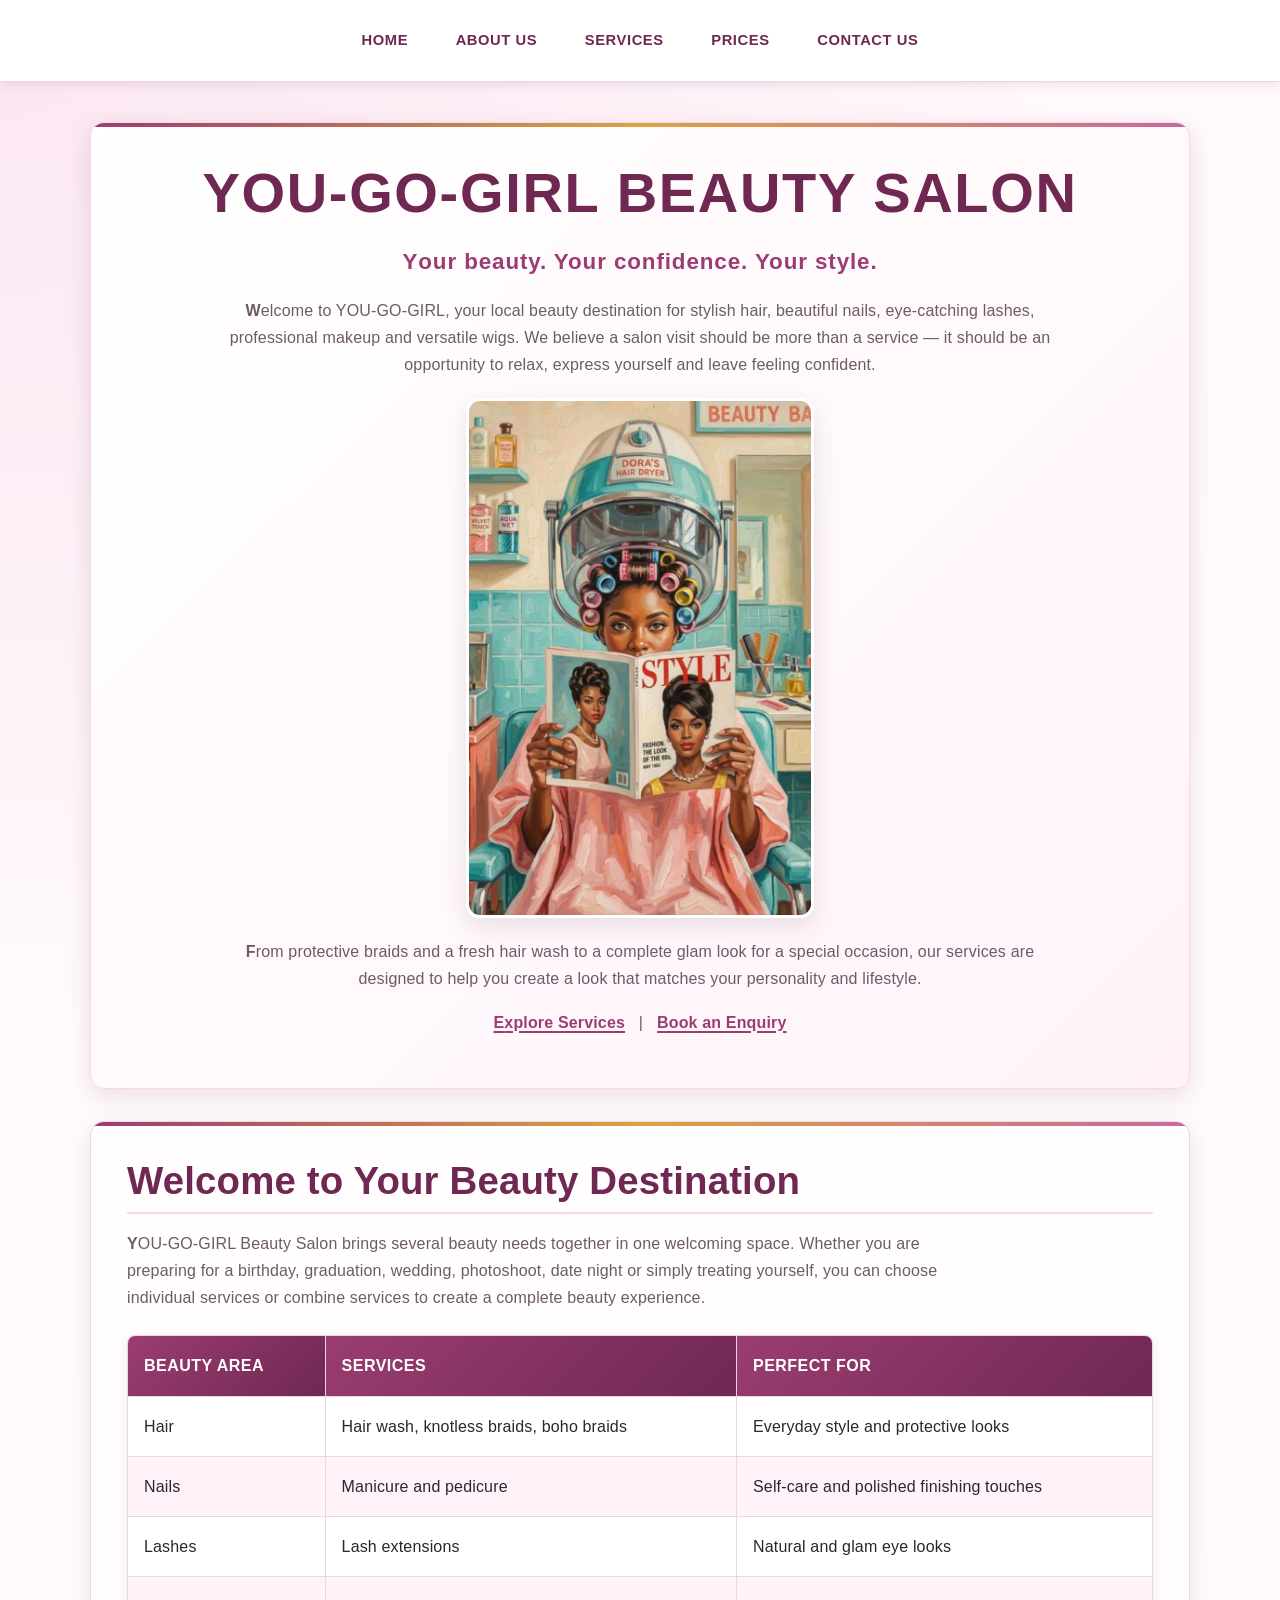
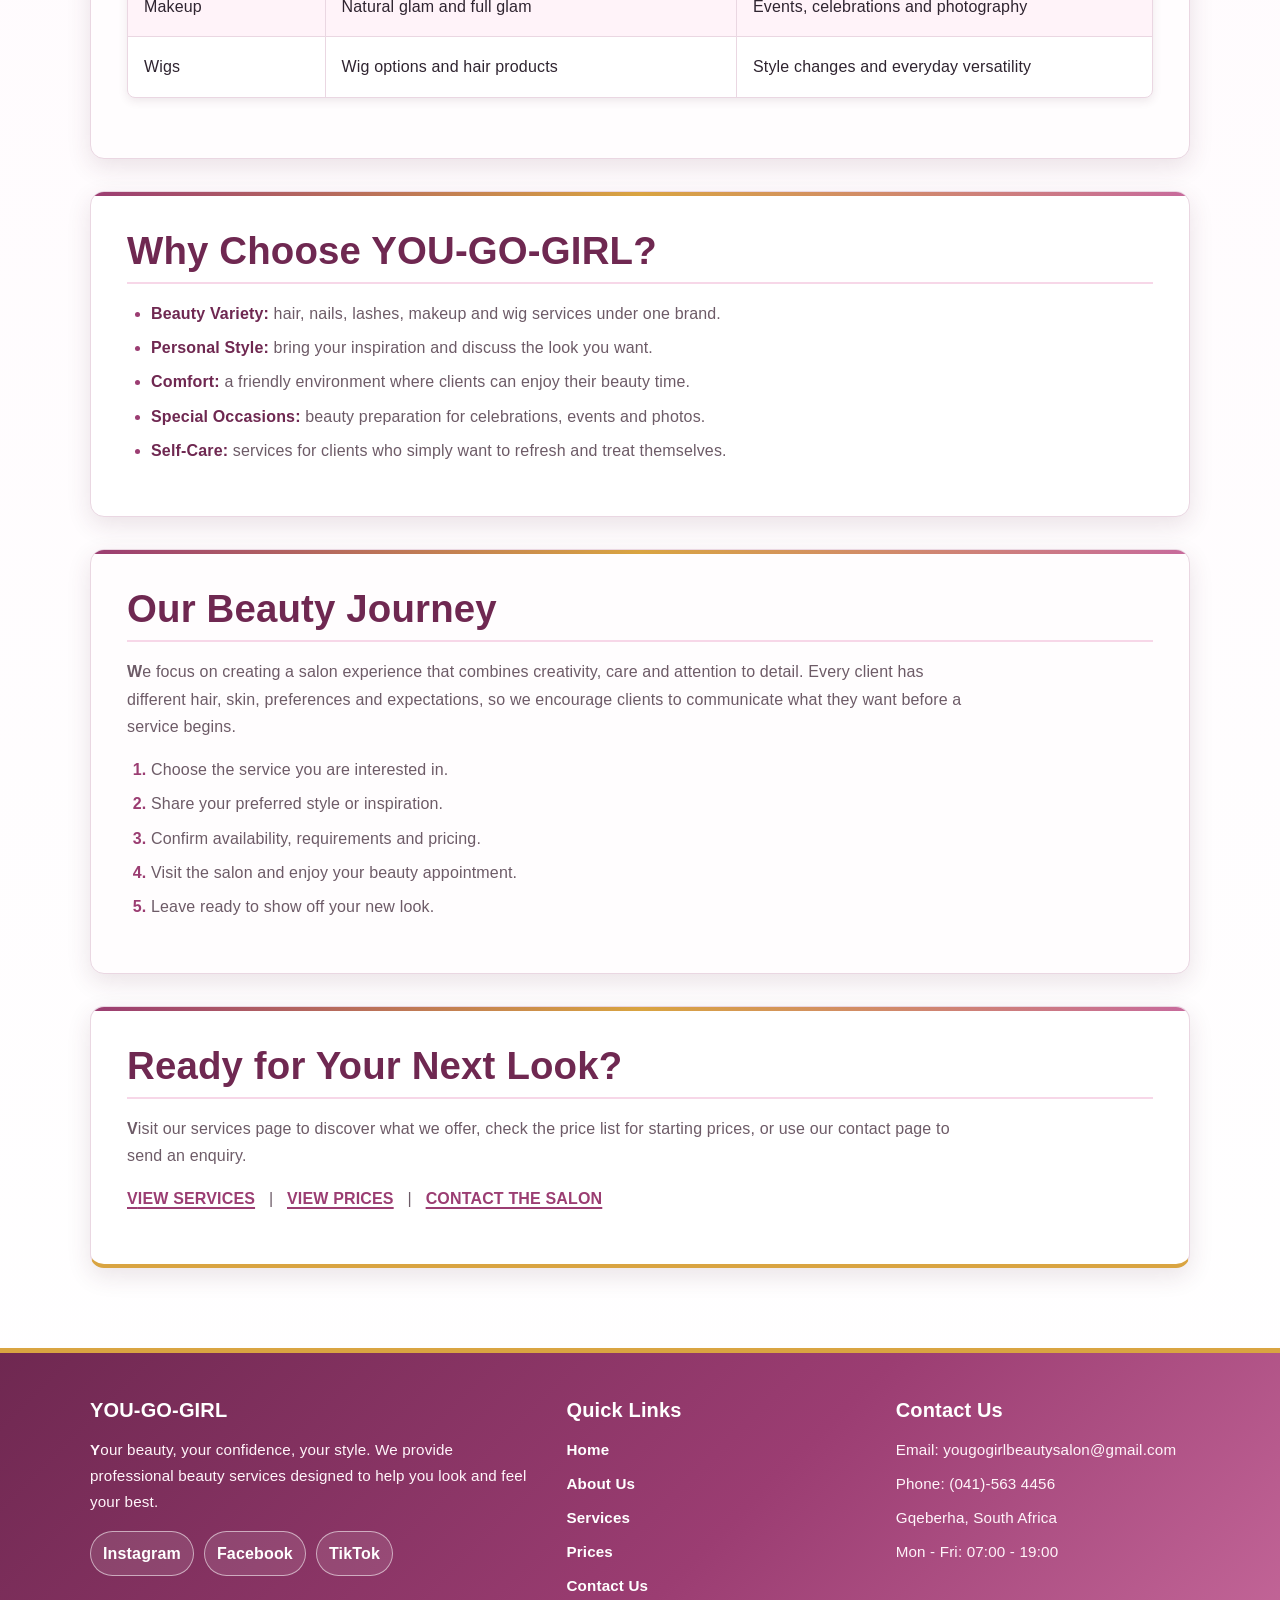
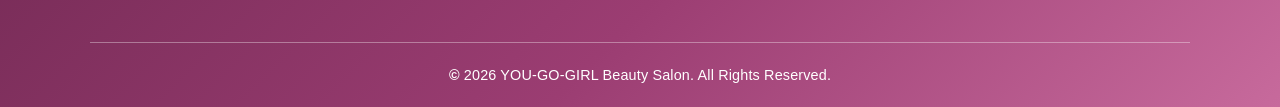
==== commit b4dde653: "Add professional footer stylesheet to home page" ====
--- a/index.html
+++ b/index.html
@@ -8,6 +8,7 @@
     <meta name="author" content="YOU-GO-GIRL Beauty Salon">
     <title>YOU-GO-GIRL BEAUTY SALON | Home</title>
     <link rel="stylesheet" href="./style.css">
+    <link rel="stylesheet" href="./footer.css">
 </head>
 <body>
     <header>
@@ -107,10 +108,39 @@
     </main>
 
     <footer>
-        <p><strong>YOU-GO-GIRL BEAUTY SALON</strong></p>
-        <p>Your beauty. Your confidence. Your style.</p>
-        <p>Gqeberha &bull; Hair &bull; Nails &bull; Lashes &bull; Makeup &bull; Wigs</p>
-        <p>&copy; 2026 YOU-GO-GIRL Beauty Salon. All rights reserved.</p>
+        <div class="footer-container">
+            <div class="footer-section">
+                <h2>YOU-GO-GIRL</h2>
+                <p>Your beauty, your confidence, your style. We provide professional beauty services designed to help you look and feel your best.</p>
+                <div class="footer-social">
+                    <a href="#" aria-label="Instagram">Instagram</a>
+                    <a href="#" aria-label="Facebook">Facebook</a>
+                    <a href="#" aria-label="TikTok">TikTok</a>
+                </div>
+            </div>
+            <div class="footer-section">
+                <h3>Quick Links</h3>
+                <ul>
+                    <li><a href="./index.html">Home</a></li>
+                    <li><a href="./about.html">About Us</a></li>
+                    <li><a href="./services.html">Services</a></li>
+                    <li><a href="./price.html">Prices</a></li>
+                    <li><a href="./contact.html">Contact Us</a></li>
+                </ul>
+            </div>
+            <div class="footer-section">
+                <h3>Contact Us</h3>
+                <ul>
+                    <li>Email: yougogirlbeautysalon@gmail.com</li>
+                    <li>Phone: (041)-563 4456</li>
+                    <li>Gqeberha, South Africa</li>
+                    <li>Mon - Fri: 07:00 - 19:00</li>
+                </ul>
+            </div>
+        </div>
+        <div class="footer-bottom">
+            <p>&copy; 2026 YOU-GO-GIRL Beauty Salon. All Rights Reserved.</p>
+        </div>
     </footer>
 </body>
 </html>
--- a/footer.css
+++ b/footer.css
@@ -0,0 +1,148 @@
+/* =========================================================
+   YOU-GO-GIRL BEAUTY SALON - FOOTER STYLES
+   Add <link rel="stylesheet" href="./footer.css"> to each HTML <head>
+   ========================================================= */
+
+footer {
+    margin-top: 0;
+    padding: 45px 20px 20px;
+    background: linear-gradient(135deg, #6f2851 0%, #9b3d72 55%, #c76a9c 100%);
+    color: #ffffff;
+    border-top: 5px solid #d9a441;
+}
+
+.footer-container {
+    width: min(92%, 1100px);
+    margin: 0 auto;
+    display: grid;
+    grid-template-columns: 1.5fr 1fr 1fr;
+    gap: 35px;
+}
+
+.footer-section {
+    padding: 0;
+    margin: 0;
+    background: transparent;
+    border: 0;
+    border-radius: 0;
+    box-shadow: none;
+}
+
+.footer-section:hover {
+    transform: none;
+    box-shadow: none;
+}
+
+.footer-section::before {
+    display: none;
+}
+
+.footer-section h2,
+.footer-section h3 {
+    color: #ffffff;
+    border: 0;
+    padding: 0;
+    margin-bottom: 15px;
+    font-size: 1.25rem;
+}
+
+.footer-section p,
+.footer-section li {
+    color: #fff5fa;
+    font-size: 0.95rem;
+}
+
+.footer-section ul {
+    list-style: none;
+    padding: 0;
+    margin: 0;
+}
+
+.footer-section li {
+    margin-bottom: 8px;
+}
+
+.footer-section a {
+    color: #ffffff;
+    text-decoration: none;
+    font-weight: 600;
+    transition: color 0.25s ease, padding-left 0.25s ease;
+}
+
+.footer-section a:hover {
+    color: #f4e3b5;
+    padding-left: 5px;
+}
+
+.footer-social {
+    display: flex;
+    gap: 10px;
+    flex-wrap: wrap;
+    margin-top: 15px;
+}
+
+.footer-social a {
+    display: inline-flex;
+    align-items: center;
+    justify-content: center;
+    min-width: 42px;
+    min-height: 42px;
+    padding: 8px 12px;
+    border: 1px solid rgba(255, 255, 255, 0.55);
+    border-radius: 50px;
+    background: rgba(255, 255, 255, 0.10);
+}
+
+.footer-social a:hover,
+.footer-social a:focus-visible {
+    background: #ffffff;
+    color: #6f2851;
+    padding-left: 12px;
+}
+
+.footer-bottom {
+    width: min(92%, 1100px);
+    margin: 35px auto 0;
+    padding-top: 20px;
+    border-top: 1px solid rgba(255, 255, 255, 0.35);
+    text-align: center;
+}
+
+.footer-bottom p {
+    max-width: none;
+    margin: 0;
+    color: #ffffff;
+    font-size: 0.9rem;
+}
+
+.footer-bottom a {
+    color: #ffffff;
+    font-weight: 700;
+}
+
+@media (max-width: 768px) {
+    .footer-container {
+        grid-template-columns: 1fr 1fr;
+        gap: 25px;
+    }
+}
+
+@media (max-width: 480px) {
+    footer {
+        padding: 35px 15px 18px;
+    }
+
+    .footer-container {
+        grid-template-columns: 1fr;
+        gap: 25px;
+        text-align: center;
+    }
+
+    .footer-social {
+        justify-content: center;
+    }
+
+    .footer-section a:hover {
+        padding-left: 0;
+    }
+}
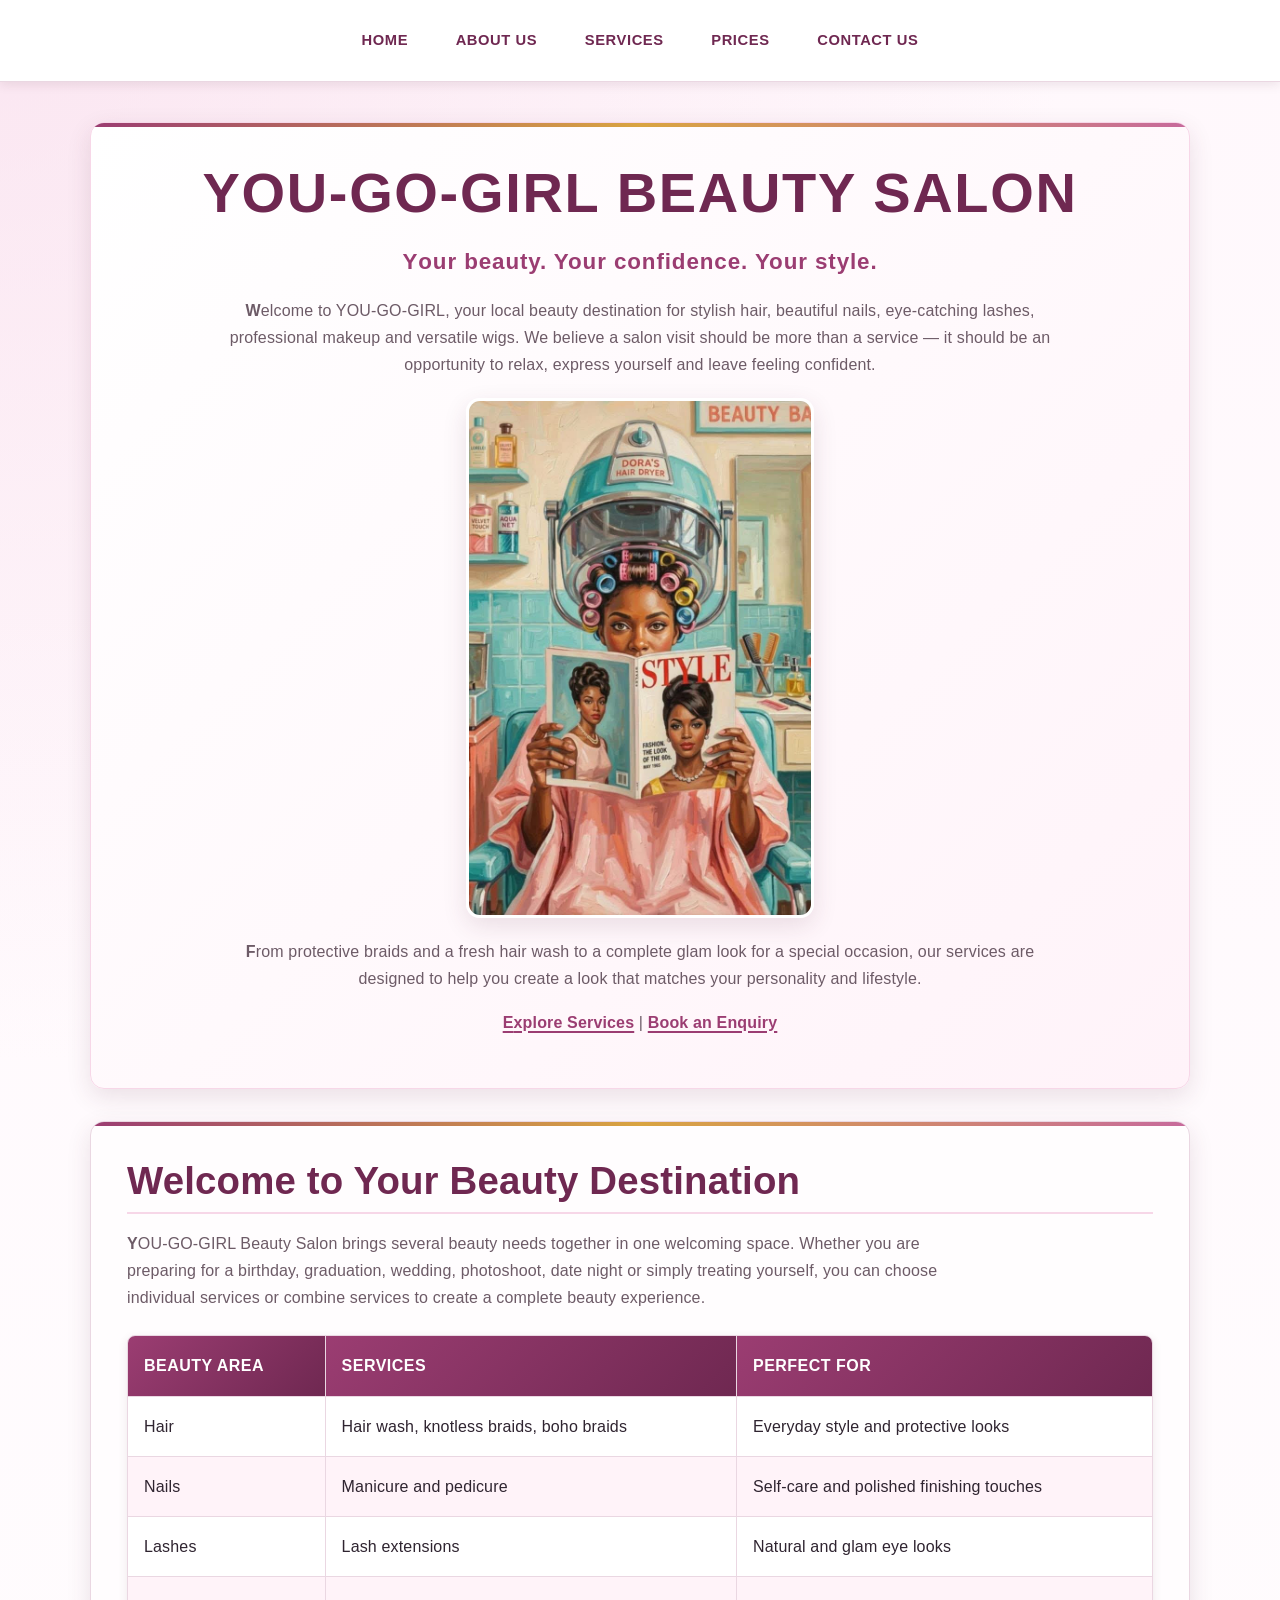
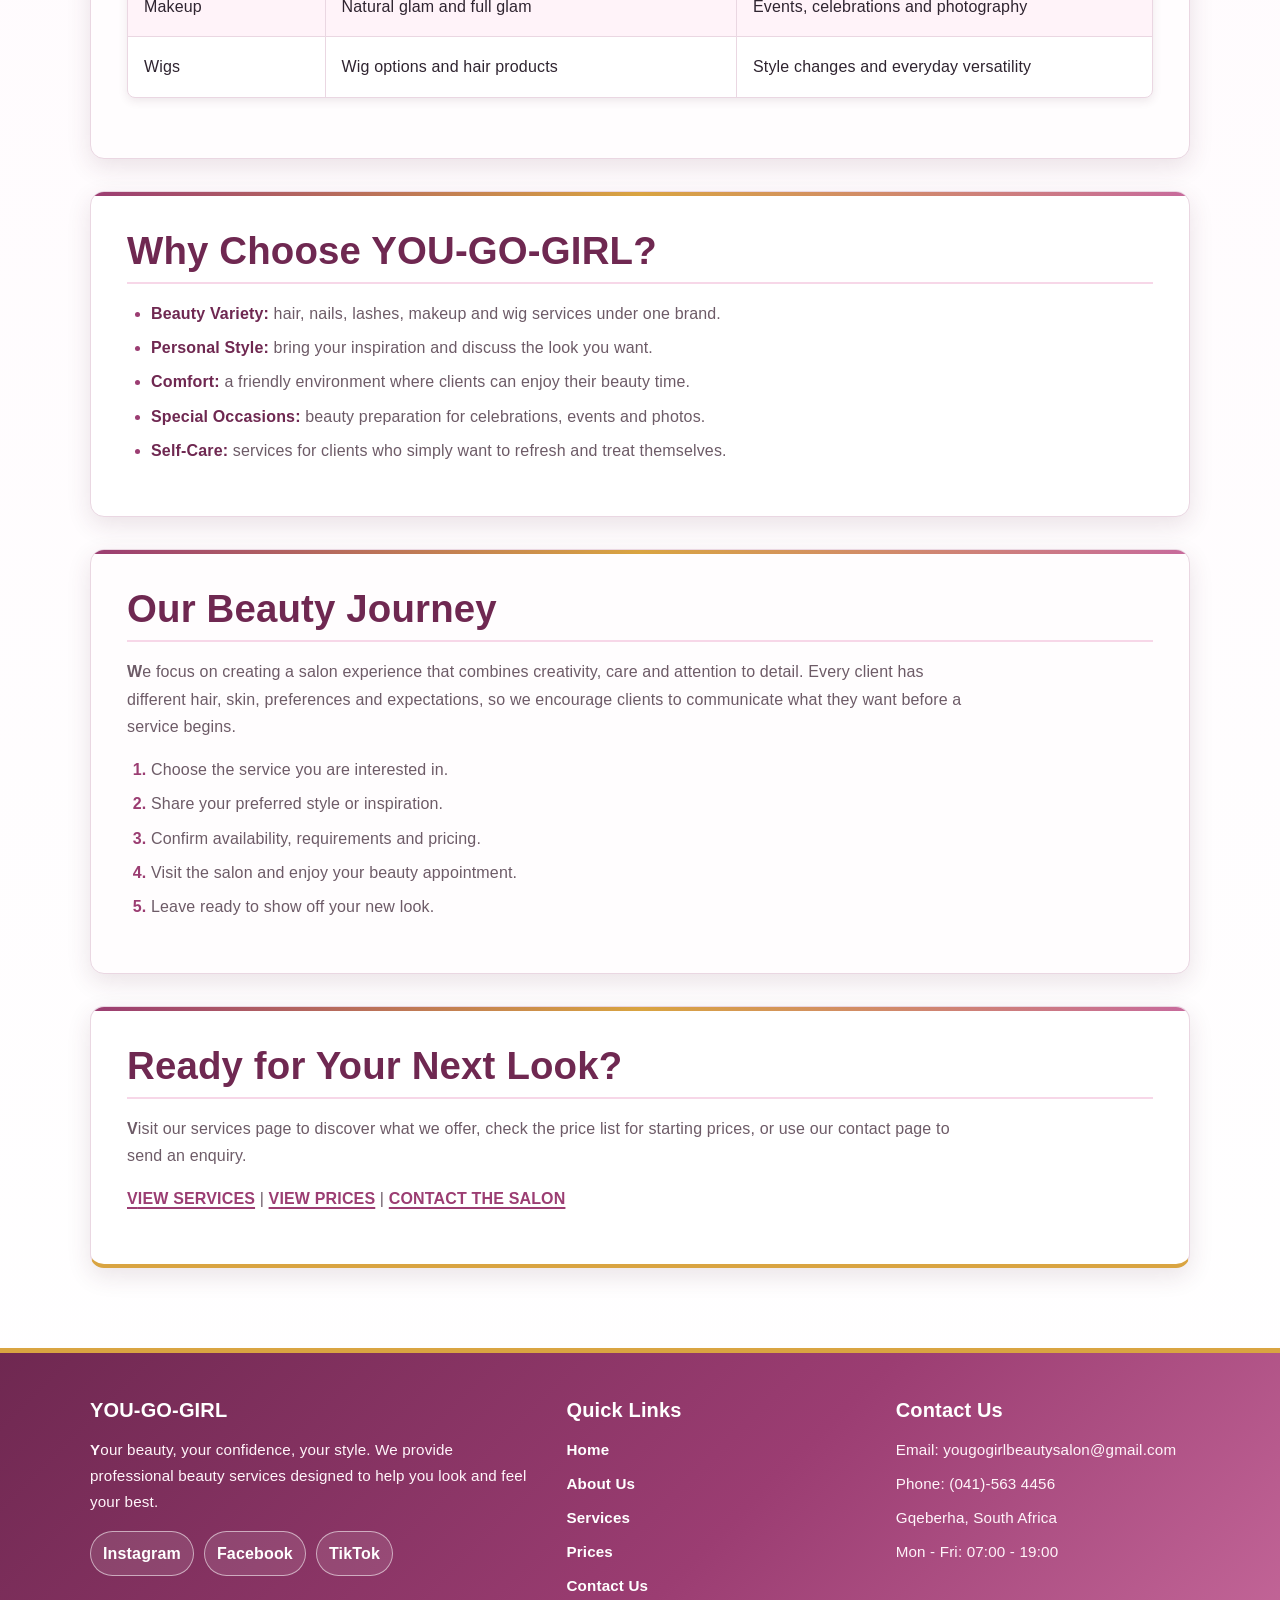
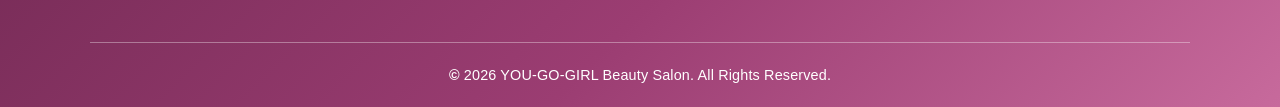
==== commit 843d00f9: "Update home page links to pages folder" ====
--- a/index.html
+++ b/index.html
@@ -11,136 +11,14 @@
     <link rel="stylesheet" href="./footer.css">
 </head>
 <body>
-    <header>
-        <nav aria-label="Main navigation">
-            <a href="./index.html">HOME</a>
-            <a href="./about.html">ABOUT US</a>
-            <a href="./services.html">SERVICES</a>
-            <a href="./price.html">PRICES</a>
-            <a href="./contact.html">CONTACT US</a>
-        </nav>
-    </header>
-
+    <header><nav aria-label="Main navigation"><a href="./index.html">HOME</a><a href="./pages/about.html">ABOUT US</a><a href="./pages/services.html">SERVICES</a><a href="./pages/price.html">PRICES</a><a href="./pages/contact.html">CONTACT US</a></nav></header>
     <main>
-        <section class="hero">
-            <h1>YOU-GO-GIRL BEAUTY SALON</h1>
-            <p class="hero-tagline">Your beauty. Your confidence. Your style.</p>
-            <p>
-                Welcome to YOU-GO-GIRL, your local beauty destination for stylish hair,
-                beautiful nails, eye-catching lashes, professional makeup and versatile wigs.
-                We believe a salon visit should be more than a service — it should be an
-                opportunity to relax, express yourself and leave feeling confident.
-            </p>
-            <img src="./assets/images/download (24).jpg" alt="Hairstyle inspiration from YOU-GO-GIRL Beauty Salon">
-            <p>
-                From protective braids and a fresh hair wash to a complete glam look for a
-                special occasion, our services are designed to help you create a look that
-                matches your personality and lifestyle.
-            </p>
-            <p>
-                <a href="./services.html">Explore Services</a> &nbsp; | &nbsp;
-                <a href="./contact.html">Book an Enquiry</a>
-            </p>
-        </section>
-
-        <section>
-            <h2>Welcome to Your Beauty Destination</h2>
-            <p>
-                YOU-GO-GIRL Beauty Salon brings several beauty needs together in one welcoming
-                space. Whether you are preparing for a birthday, graduation, wedding, photoshoot,
-                date night or simply treating yourself, you can choose individual services or
-                combine services to create a complete beauty experience.
-            </p>
-            <table>
-                <thead>
-                    <tr><th>Beauty Area</th><th>Services</th><th>Perfect For</th></tr>
-                </thead>
-                <tbody>
-                    <tr><td>Hair</td><td>Hair wash, knotless braids, boho braids</td><td>Everyday style and protective looks</td></tr>
-                    <tr><td>Nails</td><td>Manicure and pedicure</td><td>Self-care and polished finishing touches</td></tr>
-                    <tr><td>Lashes</td><td>Lash extensions</td><td>Natural and glam eye looks</td></tr>
-                    <tr><td>Makeup</td><td>Natural glam and full glam</td><td>Events, celebrations and photography</td></tr>
-                    <tr><td>Wigs</td><td>Wig options and hair products</td><td>Style changes and everyday versatility</td></tr>
-                </tbody>
-            </table>
-        </section>
-
-        <section>
-            <h2>Why Choose YOU-GO-GIRL?</h2>
-            <ul>
-                <li><strong>Beauty Variety:</strong> hair, nails, lashes, makeup and wig services under one brand.</li>
-                <li><strong>Personal Style:</strong> bring your inspiration and discuss the look you want.</li>
-                <li><strong>Comfort:</strong> a friendly environment where clients can enjoy their beauty time.</li>
-                <li><strong>Special Occasions:</strong> beauty preparation for celebrations, events and photos.</li>
-                <li><strong>Self-Care:</strong> services for clients who simply want to refresh and treat themselves.</li>
-            </ul>
-        </section>
-
-        <section>
-            <h2>Our Beauty Journey</h2>
-            <p>
-                We focus on creating a salon experience that combines creativity, care and
-                attention to detail. Every client has different hair, skin, preferences and
-                expectations, so we encourage clients to communicate what they want before a
-                service begins.
-            </p>
-            <ol>
-                <li>Choose the service you are interested in.</li>
-                <li>Share your preferred style or inspiration.</li>
-                <li>Confirm availability, requirements and pricing.</li>
-                <li>Visit the salon and enjoy your beauty appointment.</li>
-                <li>Leave ready to show off your new look.</li>
-            </ol>
-        </section>
-
-        <section>
-            <h2>Ready for Your Next Look?</h2>
-            <p>
-                Visit our services page to discover what we offer, check the price list for
-                starting prices, or use our contact page to send an enquiry.
-            </p>
-            <p>
-                <a href="./services.html">VIEW SERVICES</a> &nbsp; | &nbsp;
-                <a href="./price.html">VIEW PRICES</a> &nbsp; | &nbsp;
-                <a href="./contact.html">CONTACT THE SALON</a>
-            </p>
-        </section>
+        <section class="hero"><h1>YOU-GO-GIRL BEAUTY SALON</h1><p class="hero-tagline">Your beauty. Your confidence. Your style.</p><p>Welcome to YOU-GO-GIRL, your local beauty destination for stylish hair, beautiful nails, eye-catching lashes, professional makeup and versatile wigs. We believe a salon visit should be more than a service — it should be an opportunity to relax, express yourself and leave feeling confident.</p><img src="./assets/images/download (24).jpg" alt="Hairstyle inspiration from YOU-GO-GIRL Beauty Salon"><p>From protective braids and a fresh hair wash to a complete glam look for a special occasion, our services are designed to help you create a look that matches your personality and lifestyle.</p><p><a href="./pages/services.html">Explore Services</a> | <a href="./pages/contact.html">Book an Enquiry</a></p></section>
+        <section><h2>Welcome to Your Beauty Destination</h2><p>YOU-GO-GIRL Beauty Salon brings several beauty needs together in one welcoming space. Whether you are preparing for a birthday, graduation, wedding, photoshoot, date night or simply treating yourself, you can choose individual services or combine services to create a complete beauty experience.</p><table><thead><tr><th>Beauty Area</th><th>Services</th><th>Perfect For</th></tr></thead><tbody><tr><td>Hair</td><td>Hair wash, knotless braids, boho braids</td><td>Everyday style and protective looks</td></tr><tr><td>Nails</td><td>Manicure and pedicure</td><td>Self-care and polished finishing touches</td></tr><tr><td>Lashes</td><td>Lash extensions</td><td>Natural and glam eye looks</td></tr><tr><td>Makeup</td><td>Natural glam and full glam</td><td>Events, celebrations and photography</td></tr><tr><td>Wigs</td><td>Wig options and hair products</td><td>Style changes and everyday versatility</td></tr></tbody></table></section>
+        <section><h2>Why Choose YOU-GO-GIRL?</h2><ul><li><strong>Beauty Variety:</strong> hair, nails, lashes, makeup and wig services under one brand.</li><li><strong>Personal Style:</strong> bring your inspiration and discuss the look you want.</li><li><strong>Comfort:</strong> a friendly environment where clients can enjoy their beauty time.</li><li><strong>Special Occasions:</strong> beauty preparation for celebrations, events and photos.</li><li><strong>Self-Care:</strong> services for clients who simply want to refresh and treat themselves.</li></ul></section>
+        <section><h2>Our Beauty Journey</h2><p>We focus on creating a salon experience that combines creativity, care and attention to detail. Every client has different hair, skin, preferences and expectations, so we encourage clients to communicate what they want before a service begins.</p><ol><li>Choose the service you are interested in.</li><li>Share your preferred style or inspiration.</li><li>Confirm availability, requirements and pricing.</li><li>Visit the salon and enjoy your beauty appointment.</li><li>Leave ready to show off your new look.</li></ol></section>
+        <section><h2>Ready for Your Next Look?</h2><p>Visit our services page to discover what we offer, check the price list for starting prices, or use our contact page to send an enquiry.</p><p><a href="./pages/services.html">VIEW SERVICES</a> | <a href="./pages/price.html">VIEW PRICES</a> | <a href="./pages/contact.html">CONTACT THE SALON</a></p></section>
     </main>
-
-    <footer>
-        <div class="footer-container">
-            <div class="footer-section">
-                <h2>YOU-GO-GIRL</h2>
-                <p>Your beauty, your confidence, your style. We provide professional beauty services designed to help you look and feel your best.</p>
-                <div class="footer-social">
-                    <a href="#" aria-label="Instagram">Instagram</a>
-                    <a href="#" aria-label="Facebook">Facebook</a>
-                    <a href="#" aria-label="TikTok">TikTok</a>
-                </div>
-            </div>
-            <div class="footer-section">
-                <h3>Quick Links</h3>
-                <ul>
-                    <li><a href="./index.html">Home</a></li>
-                    <li><a href="./about.html">About Us</a></li>
-                    <li><a href="./services.html">Services</a></li>
-                    <li><a href="./price.html">Prices</a></li>
-                    <li><a href="./contact.html">Contact Us</a></li>
-                </ul>
-            </div>
-            <div class="footer-section">
-                <h3>Contact Us</h3>
-                <ul>
-                    <li>Email: yougogirlbeautysalon@gmail.com</li>
-                    <li>Phone: (041)-563 4456</li>
-                    <li>Gqeberha, South Africa</li>
-                    <li>Mon - Fri: 07:00 - 19:00</li>
-                </ul>
-            </div>
-        </div>
-        <div class="footer-bottom">
-            <p>&copy; 2026 YOU-GO-GIRL Beauty Salon. All Rights Reserved.</p>
-        </div>
-    </footer>
+    <footer><div class="footer-container"><div class="footer-section"><h2>YOU-GO-GIRL</h2><p>Your beauty, your confidence, your style. We provide professional beauty services designed to help you look and feel your best.</p><div class="footer-social"><a href="#" aria-label="Instagram">Instagram</a><a href="#" aria-label="Facebook">Facebook</a><a href="#" aria-label="TikTok">TikTok</a></div></div><div class="footer-section"><h3>Quick Links</h3><ul><li><a href="./index.html">Home</a></li><li><a href="./pages/about.html">About Us</a></li><li><a href="./pages/services.html">Services</a></li><li><a href="./pages/price.html">Prices</a></li><li><a href="./pages/contact.html">Contact Us</a></li></ul></div><div class="footer-section"><h3>Contact Us</h3><ul><li>Email: yougogirlbeautysalon@gmail.com</li><li>Phone: (041)-563 4456</li><li>Gqeberha, South Africa</li><li>Mon - Fri: 07:00 - 19:00</li></ul></div></div><div class="footer-bottom"><p>&copy; 2026 YOU-GO-GIRL Beauty Salon. All Rights Reserved.</p></div></footer>
 </body>
-</html>
+</html>
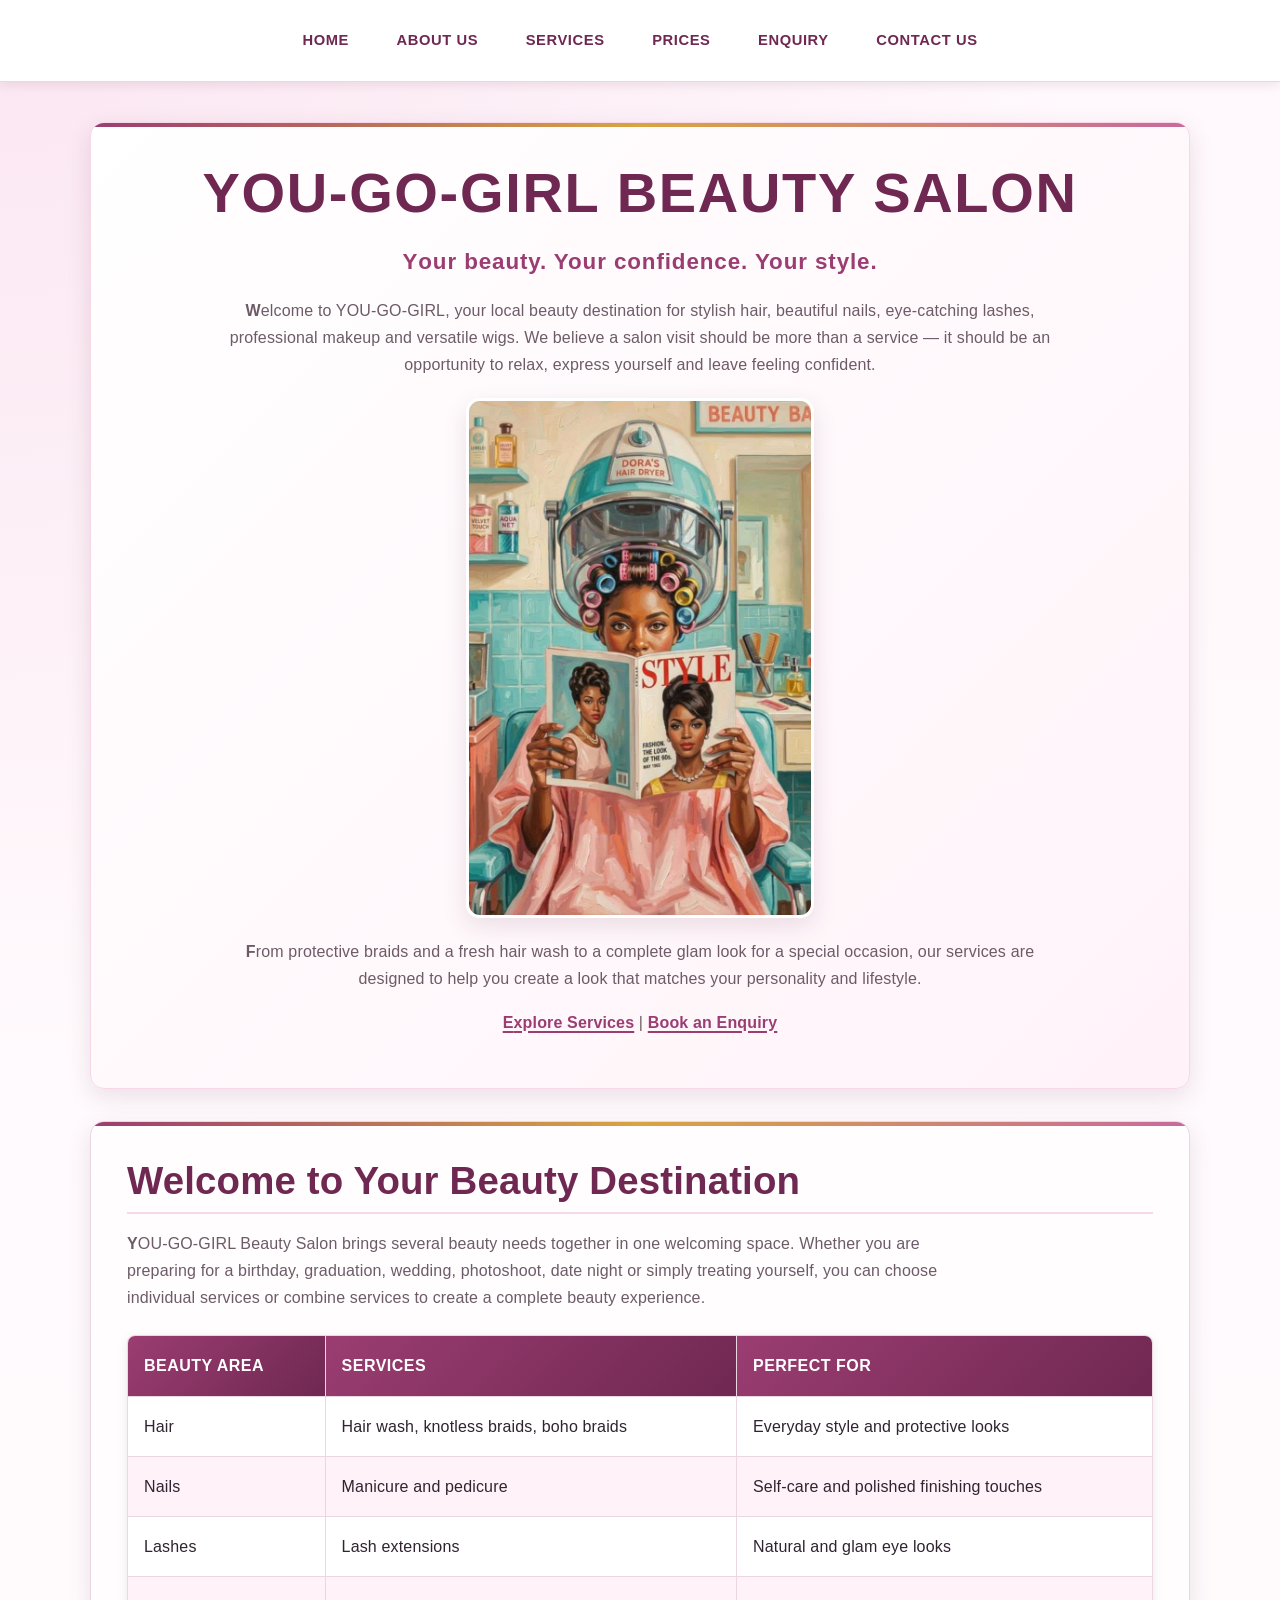
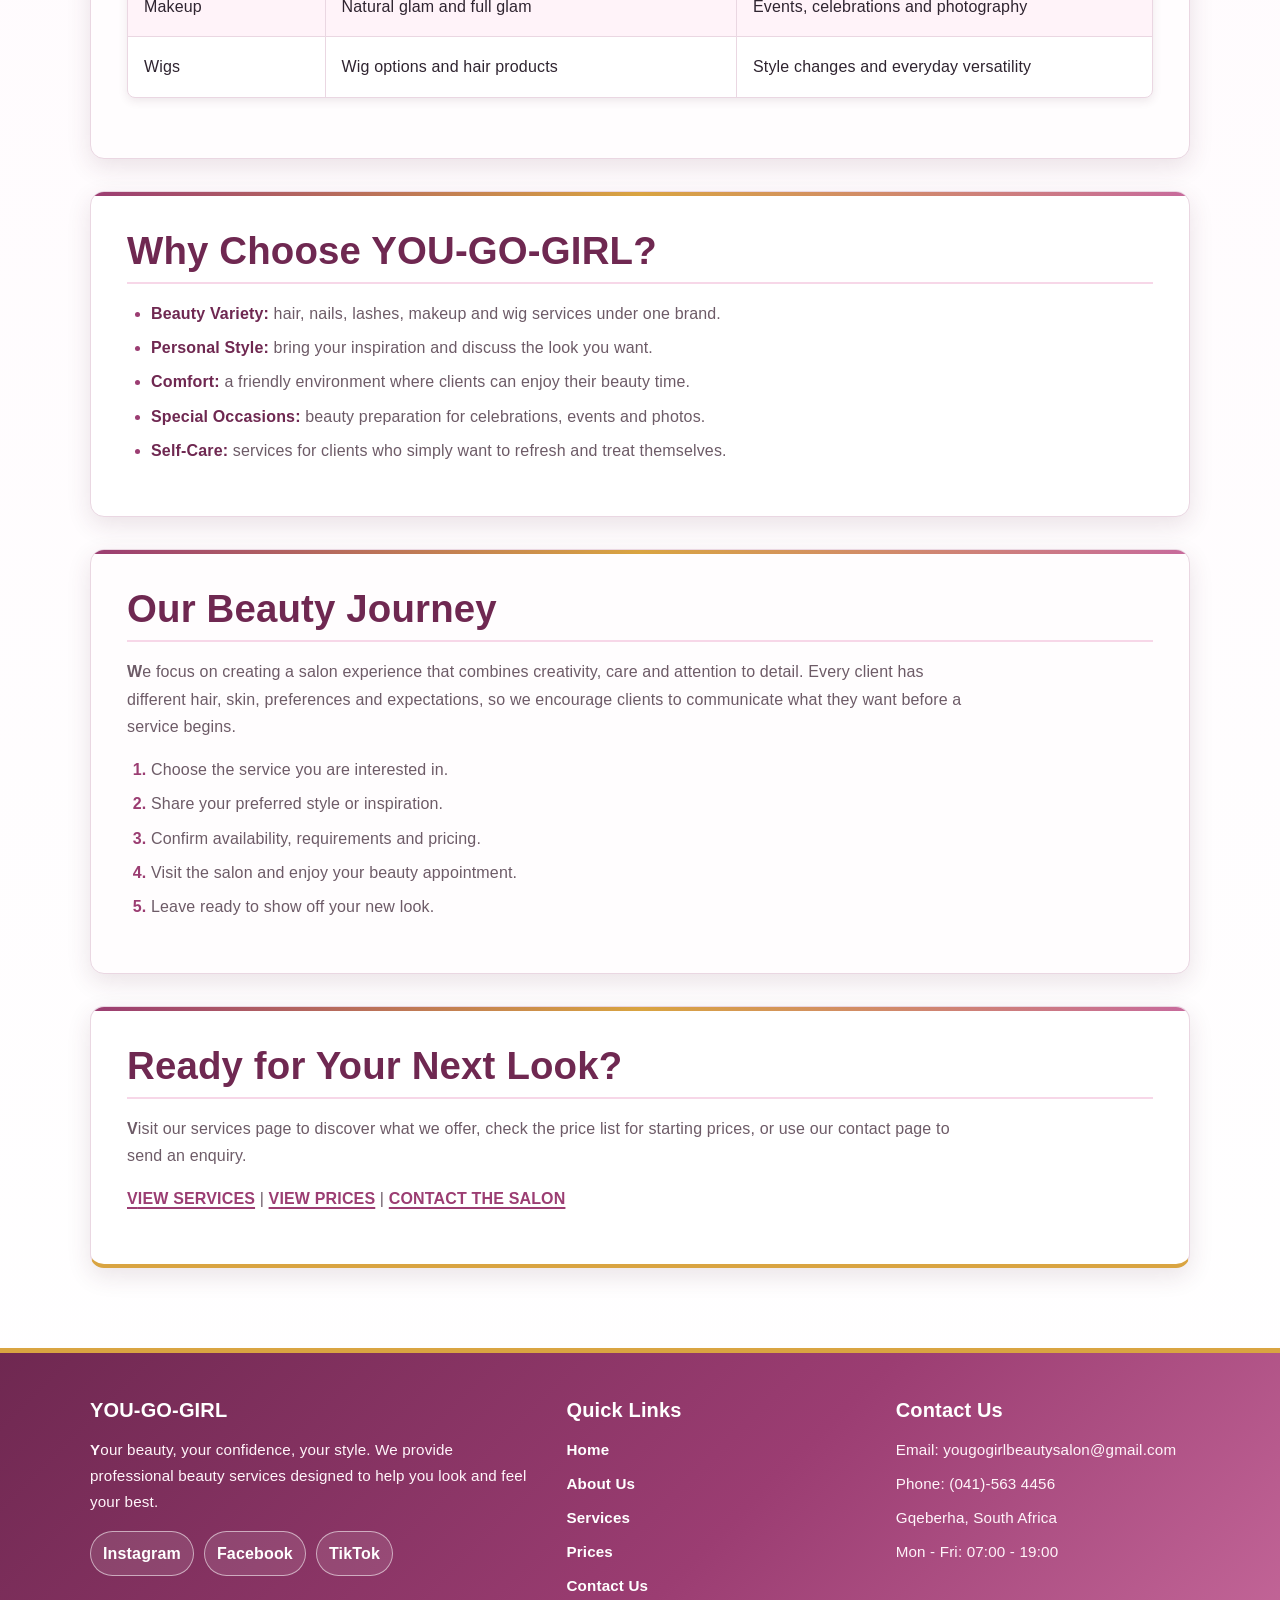
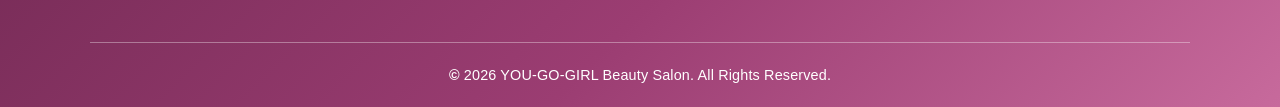
==== commit 558648d8: "Add enquiry navigation to homepage" ====
--- a/index.html
+++ b/index.html
@@ -1,24 +1,17 @@
 <!DOCTYPE html>
 <html lang="en">
 <head>
-    <meta charset="UTF-8">
-    <meta name="viewport" content="width=device-width, initial-scale=1.0">
-    <meta name="description" content="YOU-GO-GIRL Beauty Salon in Gqeberha offering hair, braids, nails, lashes, makeup and wig services.">
-    <meta name="keywords" content="beauty salon, hair salon, braids, lashes, nails, makeup, wigs, Gqeberha">
-    <meta name="author" content="YOU-GO-GIRL Beauty Salon">
-    <title>YOU-GO-GIRL BEAUTY SALON | Home</title>
-    <link rel="stylesheet" href="./style.css">
-    <link rel="stylesheet" href="./footer.css">
+<meta charset="UTF-8"><meta name="viewport" content="width=device-width, initial-scale=1.0"><meta name="description" content="YOU-GO-GIRL Beauty Salon in Gqeberha offering hair, braids, nails, lashes, makeup and wig services."><meta name="keywords" content="beauty salon, hair salon, braids, lashes, nails, makeup, wigs, Gqeberha"><meta name="author" content="YOU-GO-GIRL Beauty Salon"><title>YOU-GO-GIRL BEAUTY SALON | Home</title>
+<link rel="stylesheet" href="./assets/css/style.css">
 </head>
 <body>
-    <header><nav aria-label="Main navigation"><a href="./index.html">HOME</a><a href="./pages/about.html">ABOUT US</a><a href="./pages/services.html">SERVICES</a><a href="./pages/price.html">PRICES</a><a href="./pages/contact.html">CONTACT US</a></nav></header>
-    <main>
-        <section class="hero"><h1>YOU-GO-GIRL BEAUTY SALON</h1><p class="hero-tagline">Your beauty. Your confidence. Your style.</p><p>Welcome to YOU-GO-GIRL, your local beauty destination for stylish hair, beautiful nails, eye-catching lashes, professional makeup and versatile wigs. We believe a salon visit should be more than a service — it should be an opportunity to relax, express yourself and leave feeling confident.</p><img src="./assets/images/download (24).jpg" alt="Hairstyle inspiration from YOU-GO-GIRL Beauty Salon"><p>From protective braids and a fresh hair wash to a complete glam look for a special occasion, our services are designed to help you create a look that matches your personality and lifestyle.</p><p><a href="./pages/services.html">Explore Services</a> | <a href="./pages/contact.html">Book an Enquiry</a></p></section>
-        <section><h2>Welcome to Your Beauty Destination</h2><p>YOU-GO-GIRL Beauty Salon brings several beauty needs together in one welcoming space. Whether you are preparing for a birthday, graduation, wedding, photoshoot, date night or simply treating yourself, you can choose individual services or combine services to create a complete beauty experience.</p><table><thead><tr><th>Beauty Area</th><th>Services</th><th>Perfect For</th></tr></thead><tbody><tr><td>Hair</td><td>Hair wash, knotless braids, boho braids</td><td>Everyday style and protective looks</td></tr><tr><td>Nails</td><td>Manicure and pedicure</td><td>Self-care and polished finishing touches</td></tr><tr><td>Lashes</td><td>Lash extensions</td><td>Natural and glam eye looks</td></tr><tr><td>Makeup</td><td>Natural glam and full glam</td><td>Events, celebrations and photography</td></tr><tr><td>Wigs</td><td>Wig options and hair products</td><td>Style changes and everyday versatility</td></tr></tbody></table></section>
-        <section><h2>Why Choose YOU-GO-GIRL?</h2><ul><li><strong>Beauty Variety:</strong> hair, nails, lashes, makeup and wig services under one brand.</li><li><strong>Personal Style:</strong> bring your inspiration and discuss the look you want.</li><li><strong>Comfort:</strong> a friendly environment where clients can enjoy their beauty time.</li><li><strong>Special Occasions:</strong> beauty preparation for celebrations, events and photos.</li><li><strong>Self-Care:</strong> services for clients who simply want to refresh and treat themselves.</li></ul></section>
-        <section><h2>Our Beauty Journey</h2><p>We focus on creating a salon experience that combines creativity, care and attention to detail. Every client has different hair, skin, preferences and expectations, so we encourage clients to communicate what they want before a service begins.</p><ol><li>Choose the service you are interested in.</li><li>Share your preferred style or inspiration.</li><li>Confirm availability, requirements and pricing.</li><li>Visit the salon and enjoy your beauty appointment.</li><li>Leave ready to show off your new look.</li></ol></section>
-        <section><h2>Ready for Your Next Look?</h2><p>Visit our services page to discover what we offer, check the price list for starting prices, or use our contact page to send an enquiry.</p><p><a href="./pages/services.html">VIEW SERVICES</a> | <a href="./pages/price.html">VIEW PRICES</a> | <a href="./pages/contact.html">CONTACT THE SALON</a></p></section>
-    </main>
-    <footer><div class="footer-container"><div class="footer-section"><h2>YOU-GO-GIRL</h2><p>Your beauty, your confidence, your style. We provide professional beauty services designed to help you look and feel your best.</p><div class="footer-social"><a href="#" aria-label="Instagram">Instagram</a><a href="#" aria-label="Facebook">Facebook</a><a href="#" aria-label="TikTok">TikTok</a></div></div><div class="footer-section"><h3>Quick Links</h3><ul><li><a href="./index.html">Home</a></li><li><a href="./pages/about.html">About Us</a></li><li><a href="./pages/services.html">Services</a></li><li><a href="./pages/price.html">Prices</a></li><li><a href="./pages/contact.html">Contact Us</a></li></ul></div><div class="footer-section"><h3>Contact Us</h3><ul><li>Email: yougogirlbeautysalon@gmail.com</li><li>Phone: (041)-563 4456</li><li>Gqeberha, South Africa</li><li>Mon - Fri: 07:00 - 19:00</li></ul></div></div><div class="footer-bottom"><p>&copy; 2026 YOU-GO-GIRL Beauty Salon. All Rights Reserved.</p></div></footer>
-</body>
-</html>+<header><nav aria-label="Main navigation"><a href="./index.html">HOME</a><a href="./pages/about.html">ABOUT US</a><a href="./pages/services.html">SERVICES</a><a href="./pages/price.html">PRICES</a><a href="./pages/enquiry.html">ENQUIRY</a><a href="./pages/contact.html">CONTACT US</a></nav></header>
+<main>
+<section class="hero"><h1>YOU-GO-GIRL BEAUTY SALON</h1><p class="hero-tagline">Your beauty. Your confidence. Your style.</p><p>Welcome to YOU-GO-GIRL, your local beauty destination for stylish hair, beautiful nails, eye-catching lashes, professional makeup and versatile wigs. We believe a salon visit should be more than a service — it should be an opportunity to relax, express yourself and leave feeling confident.</p><img src="./assets/images/download (24).jpg" alt="Hairstyle inspiration from YOU-GO-GIRL Beauty Salon"><p>From protective braids and a fresh hair wash to a complete glam look for a special occasion, our services are designed to help you create a look that matches your personality and lifestyle.</p><p><a href="./pages/services.html">Explore Services</a> | <a href="./pages/contact.html">Book an Enquiry</a></p></section>
+<section><h2>Welcome to Your Beauty Destination</h2><p>YOU-GO-GIRL Beauty Salon brings several beauty needs together in one welcoming space. Whether you are preparing for a birthday, graduation, wedding, photoshoot, date night or simply treating yourself, you can choose individual services or combine services to create a complete beauty experience.</p><table><thead><tr><th>Beauty Area</th><th>Services</th><th>Perfect For</th></tr></thead><tbody><tr><td>Hair</td><td>Hair wash, knotless braids, boho braids</td><td>Everyday style and protective looks</td></tr><tr><td>Nails</td><td>Manicure and pedicure</td><td>Self-care and polished finishing touches</td></tr><tr><td>Lashes</td><td>Lash extensions</td><td>Natural and glam eye looks</td></tr><tr><td>Makeup</td><td>Natural glam and full glam</td><td>Events, celebrations and photography</td></tr><tr><td>Wigs</td><td>Wig options and hair products</td><td>Style changes and everyday versatility</td></tr></tbody></table></section>
+<section><h2>Why Choose YOU-GO-GIRL?</h2><ul><li><strong>Beauty Variety:</strong> hair, nails, lashes, makeup and wig services under one brand.</li><li><strong>Personal Style:</strong> bring your inspiration and discuss the look you want.</li><li><strong>Comfort:</strong> a friendly environment where clients can enjoy their beauty time.</li><li><strong>Special Occasions:</strong> beauty preparation for celebrations, events and photos.</li><li><strong>Self-Care:</strong> services for clients who simply want to refresh and treat themselves.</li></ul></section>
+<section><h2>Our Beauty Journey</h2><p>We focus on creating a salon experience that combines creativity, care and attention to detail. Every client has different hair, skin, preferences and expectations, so we encourage clients to communicate what they want before a service begins.</p><ol><li>Choose the service you are interested in.</li><li>Share your preferred style or inspiration.</li><li>Confirm availability, requirements and pricing.</li><li>Visit the salon and enjoy your beauty appointment.</li><li>Leave ready to show off your new look.</li></ol></section>
+<section><h2>Ready for Your Next Look?</h2><p>Visit our services page to discover what we offer, check the price list for starting prices, or use our contact page to send an enquiry.</p><p><a href="./pages/services.html">VIEW SERVICES</a> | <a href="./pages/price.html">VIEW PRICES</a> | <a href="./pages/contact.html">CONTACT THE SALON</a></p></section>
+</main>
+<footer><div class="footer-container"><div class="footer-section"><h2>YOU-GO-GIRL</h2><p>Your beauty, your confidence, your style. We provide professional beauty services designed to help you look and feel your best.</p><div class="footer-social"><a href="#" aria-label="Instagram">Instagram</a><a href="#" aria-label="Facebook">Facebook</a><a href="#" aria-label="TikTok">TikTok</a></div></div><div class="footer-section"><h3>Quick Links</h3><ul><li><a href="./index.html">Home</a></li><li><a href="./pages/about.html">About Us</a></li><li><a href="./pages/services.html">Services</a></li><li><a href="./pages/price.html">Prices</a></li><li><a href="./pages/contact.html">Contact Us</a></li></ul></div><div class="footer-section"><h3>Contact Us</h3><ul><li>Email: yougogirlbeautysalon@gmail.com</li><li>Phone: (041)-563 4456</li><li>Gqeberha, South Africa</li><li>Mon - Fri: 07:00 - 19:00</li></ul></div></div><div class="footer-bottom"><p>&copy; 2026 YOU-GO-GIRL Beauty Salon. All Rights Reserved.</p></div></footer>
+</body></html>
--- a/assets/css/style.css
+++ b/assets/css/style.css
@@ -0,0 +1,782 @@
+/* =========================================================
+   YOU-GO-GIRL BEAUTY SALON
+   Complete stylesheet: main styles + footer styles
+   ========================================================= */
+
+/* =========================================================
+   1. CSS VARIABLES
+   ========================================================= */
+:root {
+    --primary: #9b3d72;
+    --primary-dark: #6f2851;
+    --primary-light: #c76a9c;
+    --secondary: #f7d7e8;
+    --secondary-light: #fff3f9;
+    --accent: #d9a441;
+    --accent-light: #f4e3b5;
+    --background: #fff8fc;
+    --surface: #ffffff;
+    --text: #2f2430;
+    --muted: #6d5b67;
+    --border: #ead7e2;
+    --success: #4f8a62;
+    --danger: #b94c4c;
+    --shadow-small: 0 3px 10px rgba(80, 35, 60, .10);
+    --shadow: 0 8px 24px rgba(80, 35, 60, .12);
+    --shadow-large: 0 15px 35px rgba(80, 35, 60, .18);
+    --radius-small: 8px;
+    --radius: 14px;
+    --max-width: 1100px;
+    --transition: .25s ease;
+}
+
+/* =========================================================
+   2. RESET / DEFAULT STYLES
+   ========================================================= */
+* {
+    box-sizing: border-box;
+    margin: 0;
+    padding: 0;
+}
+
+html {
+    scroll-behavior: smooth;
+    scroll-padding-top: 90px;
+}
+
+body {
+    min-height: 100vh;
+    background: radial-gradient(circle at top left, rgba(247, 215, 232, .55), transparent 30%), linear-gradient(180deg, var(--background), #fff);
+    color: var(--text);
+    font-family: Arial, Helvetica, sans-serif;
+    font-size: 16px;
+    line-height: 1.7;
+    letter-spacing: .01em;
+}
+
+::selection {
+    background: var(--secondary);
+    color: var(--primary-dark);
+}
+
+/* =========================================================
+   3. HEADER & NAVIGATION
+   ========================================================= */
+header {
+    position: sticky;
+    top: 0;
+    z-index: 1000;
+    background: rgba(255, 255, 255, .97);
+    border-bottom: 1px solid var(--border);
+    box-shadow: var(--shadow-small);
+    backdrop-filter: blur(8px);
+}
+
+nav {
+    width: min(94%, var(--max-width));
+    margin: 0 auto;
+    padding: 1rem;
+    display: flex;
+    justify-content: center;
+    align-items: center;
+    gap: .55rem;
+    flex-wrap: wrap;
+}
+
+nav a {
+    display: inline-block;
+    padding: .7rem 1.15rem;
+    border: 1px solid transparent;
+    border-radius: 999px;
+    color: var(--primary-dark);
+    text-decoration: none;
+    font-size: .92rem;
+    font-weight: 800;
+    letter-spacing: .04em;
+    text-transform: uppercase;
+    transition: background-color var(--transition), color var(--transition), transform var(--transition), box-shadow var(--transition), border-color var(--transition);
+}
+
+/* =========================================================
+   4. MAIN LAYOUT
+   ========================================================= */
+main {
+    width: min(92%, var(--max-width));
+    margin: 0 auto;
+    padding: 2.5rem 0 5rem;
+}
+
+section {
+    position: relative;
+    margin-bottom: 2rem;
+    padding: 2.25rem;
+    background: var(--surface);
+    border: 1px solid var(--border);
+    border-radius: var(--radius);
+    box-shadow: var(--shadow);
+    overflow: hidden;
+    transition: transform var(--transition), box-shadow var(--transition);
+}
+
+section::before {
+    content: "";
+    position: absolute;
+    top: 0;
+    left: 0;
+    width: 100%;
+    height: 4px;
+    background: linear-gradient(90deg, var(--primary), var(--accent), var(--primary-light));
+}
+
+section:nth-of-type(even) {
+    background: #fffdfE;
+}
+
+section:last-child {
+    margin-bottom: 0;
+}
+
+main > section:last-child {
+    border-bottom: 4px solid var(--accent);
+}
+
+/* =========================================================
+   5. TYPOGRAPHY
+   ========================================================= */
+h1,
+h2,
+h3,
+h4 {
+    color: var(--primary-dark);
+    line-height: 1.2;
+    margin-bottom: 1rem;
+    font-weight: 800;
+}
+
+h1 {
+    font-size: clamp(2.1rem, 5vw, 3.5rem);
+    text-align: center;
+    letter-spacing: .03em;
+}
+
+h2 {
+    font-size: clamp(1.65rem, 4vw, 2.4rem);
+    border-bottom: 2px solid var(--secondary);
+    padding-bottom: .5rem;
+}
+
+h3 {
+    font-size: 1.35rem;
+}
+
+h4 {
+    font-size: 1.1rem;
+}
+
+p,
+li {
+    color: var(--muted);
+}
+
+p {
+    max-width: 850px;
+    margin-bottom: 1rem;
+}
+
+p::first-letter {
+    font-weight: 600;
+}
+
+strong {
+    color: var(--primary-dark);
+}
+
+/* =========================================================
+   6. LINKS
+   ========================================================= */
+main a {
+    color: var(--primary);
+    font-weight: 700;
+    text-decoration-thickness: 2px;
+    text-underline-offset: 3px;
+    transition: color var(--transition);
+}
+
+main a:hover {
+    color: var(--primary-dark);
+}
+
+/* =========================================================
+   7. LISTS
+   ========================================================= */
+ul,
+ol {
+    padding-left: 1.5rem;
+    margin-bottom: 1rem;
+}
+
+li {
+    margin-bottom: .45rem;
+}
+
+li::marker {
+    color: var(--primary);
+    font-weight: 700;
+}
+
+/* =========================================================
+   8. HOME / HERO SECTION
+   ========================================================= */
+main > section:first-child {
+    text-align: center;
+    background: linear-gradient(135deg, #fff 0%, var(--secondary-light) 100%);
+    border-color: var(--secondary);
+}
+
+main > section:first-child h1 {
+    text-transform: uppercase;
+}
+
+main > section:first-child p {
+    margin-left: auto;
+    margin-right: auto;
+}
+
+main > section:first-child p:first-of-type {
+    color: var(--primary);
+    font-size: clamp(1.1rem, 3vw, 1.4rem);
+    font-weight: 800;
+    letter-spacing: .04em;
+}
+
+/* =========================================================
+   9. IMAGES
+   ========================================================= */
+img {
+    display: block;
+    width: auto;
+    max-width: 100%;
+    height: auto;
+    margin: 1.25rem auto;
+    border: 3px solid #fff;
+    border-radius: var(--radius);
+    object-fit: cover;
+    box-shadow: var(--shadow);
+    transition: transform var(--transition), box-shadow var(--transition);
+}
+
+section img {
+    max-height: 520px;
+}
+
+section table img {
+    width: 100%;
+    max-width: 360px;
+    max-height: 300px;
+    margin: .5rem auto;
+}
+
+/* =========================================================
+   10. TABLES
+   ========================================================= */
+table {
+    width: 100%;
+    border-collapse: separate;
+    border-spacing: 0;
+    margin: 1.5rem 0;
+    background: var(--surface);
+    border: 1px solid var(--border);
+    border-radius: var(--radius-small);
+    overflow: hidden;
+    box-shadow: var(--shadow-small);
+}
+
+th,
+td {
+    padding: 1rem;
+    border-right: 1px solid var(--border);
+    border-bottom: 1px solid var(--border);
+    text-align: left;
+    vertical-align: middle;
+}
+
+th:last-child,
+td:last-child {
+    border-right: 0;
+}
+
+tbody tr:last-child td {
+    border-bottom: 0;
+}
+
+th {
+    background: linear-gradient(135deg, var(--primary), var(--primary-dark));
+    color: #fff;
+    font-weight: 800;
+    letter-spacing: .03em;
+    text-transform: uppercase;
+}
+
+tbody tr:nth-child(even) {
+    background: var(--secondary-light);
+}
+
+td strong {
+    color: var(--primary-dark);
+}
+
+/* =========================================================
+   11. FORMS
+   ========================================================= */
+form {
+    max-width: 760px;
+    margin: 0 auto;
+}
+
+label {
+    display: block;
+    margin: .5rem 0 .35rem;
+    color: var(--primary-dark);
+    font-weight: 800;
+}
+
+input,
+select,
+textarea {
+    width: 100%;
+    padding: .85rem 1rem;
+    margin-bottom: .9rem;
+    border: 1px solid #cdb9c5;
+    border-radius: var(--radius-small);
+    background: #fff;
+    color: var(--text);
+    font: inherit;
+    line-height: 1.5;
+    transition: border-color var(--transition), box-shadow var(--transition), background-color var(--transition);
+}
+
+input::placeholder,
+textarea::placeholder {
+    color: #8a7882;
+    opacity: 1;
+}
+
+textarea {
+    min-height: 160px;
+    resize: vertical;
+}
+
+/* =========================================================
+   12. BUTTONS
+   ========================================================= */
+button {
+    display: inline-block;
+    min-width: 150px;
+    border: 2px solid var(--primary);
+    border-radius: 999px;
+    padding: .85rem 1.6rem;
+    background: var(--primary);
+    color: #fff;
+    font: inherit;
+    font-weight: 800;
+    letter-spacing: .03em;
+    cursor: pointer;
+    box-shadow: var(--shadow-small);
+    transition: background-color var(--transition), border-color var(--transition), transform var(--transition), box-shadow var(--transition);
+}
+
+/* =========================================================
+   13. GOOGLE MAP / IFRAME
+   ========================================================= */
+iframe {
+    display: block;
+    width: 100%;
+    max-width: 100%;
+    min-height: 360px;
+    margin: 1.5rem auto;
+    border: 0;
+    border-radius: var(--radius);
+    box-shadow: var(--shadow);
+}
+
+hr {
+    border: 0;
+    border-top: 2px solid var(--secondary);
+    margin: 2rem 0;
+}
+
+/* =========================================================
+   14. FOOTER
+   ========================================================= */
+footer {
+    margin-top: 0;
+    padding: 45px 20px 20px;
+    background: linear-gradient(135deg, #6f2851 0%, #9b3d72 55%, #c76a9c 100%);
+    color: #fff;
+    border-top: 5px solid #d9a441;
+}
+
+.footer-container {
+    width: min(92%, 1100px);
+    margin: 0 auto;
+    display: grid;
+    grid-template-columns: 1.5fr 1fr 1fr;
+    gap: 35px;
+}
+
+.footer-section {
+    padding: 0;
+    margin: 0;
+    background: transparent;
+    border: 0;
+    border-radius: 0;
+    box-shadow: none;
+}
+
+.footer-section h2,
+.footer-section h3 {
+    color: #fff;
+    border: 0;
+    padding: 0;
+    margin-bottom: 15px;
+    font-size: 1.25rem;
+}
+
+.footer-section p,
+.footer-section li {
+    color: #fff5fa;
+    font-size: .95rem;
+}
+
+.footer-section ul {
+    list-style: none;
+    padding: 0;
+    margin: 0;
+}
+
+.footer-section li {
+    margin-bottom: 8px;
+}
+
+.footer-section a {
+    color: #fff;
+    text-decoration: none;
+    font-weight: 600;
+    transition: color var(--transition), padding-left var(--transition);
+}
+
+.footer-social {
+    display: flex;
+    gap: 10px;
+    flex-wrap: wrap;
+    margin-top: 15px;
+}
+
+.footer-social a {
+    display: inline-flex;
+    align-items: center;
+    justify-content: center;
+    min-width: 42px;
+    min-height: 42px;
+    padding: 8px 12px;
+    border: 1px solid rgba(255, 255, 255, .55);
+    border-radius: 50px;
+    background: rgba(255, 255, 255, .10);
+}
+
+.footer-bottom {
+    width: min(92%, 1100px);
+    margin: 35px auto 0;
+    padding-top: 20px;
+    border-top: 1px solid rgba(255, 255, 255, .35);
+    text-align: center;
+}
+
+.footer-bottom p {
+    max-width: none;
+    margin: 0;
+    color: #fff;
+    font-size: .9rem;
+}
+
+.footer-bottom a {
+    color: #fff;
+    font-weight: 700;
+}
+
+/* =========================================================
+   15. PSEUDO-CLASSES / INTERACTION STATES
+   ========================================================= */
+nav a:hover,
+nav a:focus-visible {
+    background: var(--primary);
+    color: #fff;
+    border-color: var(--primary);
+    transform: translateY(-2px);
+    box-shadow: var(--shadow-small);
+}
+
+nav a:active {
+    transform: translateY(0);
+    box-shadow: none;
+}
+
+nav a:visited {
+    color: var(--primary-dark);
+}
+
+nav a:hover:visited,
+nav a:focus-visible:visited {
+    color: #fff;
+}
+
+section:hover {
+    transform: translateY(-3px);
+    box-shadow: var(--shadow-large);
+}
+
+img:hover {
+    transform: scale(1.015);
+    box-shadow: var(--shadow-large);
+}
+
+tbody tr {
+    transition: background-color var(--transition), transform var(--transition);
+}
+
+tbody tr:hover {
+    background: var(--secondary);
+}
+
+input:hover,
+select:hover,
+textarea:hover {
+    border-color: var(--primary-light);
+}
+
+input:focus,
+select:focus,
+textarea:focus {
+    outline: none;
+    border-color: var(--primary);
+    box-shadow: 0 0 0 4px rgba(155, 61, 114, .14);
+    background: #fffafd;
+}
+
+input:required,
+select:required,
+textarea:required {
+    border-left: 4px solid var(--accent);
+}
+
+input:valid,
+select:valid,
+textarea:valid {
+    border-color: var(--success);
+}
+
+input:invalid:not(:placeholder-shown),
+select:invalid,
+textarea:invalid:not(:placeholder-shown) {
+    border-color: var(--danger);
+}
+
+button:hover,
+button:focus-visible {
+    background: var(--primary-dark);
+    border-color: var(--primary-dark);
+    box-shadow: var(--shadow);
+    transform: translateY(-2px);
+}
+
+button:active {
+    transform: translateY(0);
+    box-shadow: var(--shadow-small);
+}
+
+button:disabled {
+    opacity: .55;
+    cursor: not-allowed;
+    transform: none;
+}
+
+.footer-section:hover {
+    transform: none;
+    box-shadow: none;
+}
+
+.footer-section::before {
+    display: none;
+}
+
+.footer-section a:hover {
+    color: var(--accent-light);
+    padding-left: 5px;
+}
+
+.footer-social a:hover,
+.footer-social a:focus-visible {
+    background: #fff;
+    color: var(--primary-dark);
+    padding-left: 12px;
+}
+
+/* =========================================================
+   16. RESPONSIVE DESIGN - TABLETS
+   ========================================================= */
+@media (max-width: 768px) {
+    body {
+        font-size: 15px;
+    }
+
+    header {
+        position: static;
+    }
+
+    nav {
+        width: 96%;
+        padding: .75rem;
+        gap: .3rem;
+    }
+
+    nav a {
+        padding: .6rem .8rem;
+        font-size: .82rem;
+    }
+
+    main {
+        width: min(94%, var(--max-width));
+        padding-top: 1.5rem;
+    }
+
+    section {
+        padding: 1.5rem;
+        margin-bottom: 1.5rem;
+    }
+
+    h1 {
+        font-size: 2.35rem;
+    }
+
+    h2 {
+        font-size: 1.85rem;
+    }
+
+    table {
+        font-size: .95rem;
+    }
+
+    th,
+    td {
+        padding: .75rem;
+    }
+
+    img {
+        max-height: 430px;
+    }
+
+    iframe {
+        min-height: 300px;
+    }
+
+    .footer-container {
+        grid-template-columns: 1fr 1fr;
+        gap: 25px;
+    }
+}
+
+/* =========================================================
+   17. RESPONSIVE DESIGN - MOBILE
+   ========================================================= */
+@media (max-width: 480px) {
+    body {
+        font-size: 14px;
+    }
+
+    nav {
+        width: 94%;
+        flex-direction: column;
+        align-items: stretch;
+    }
+
+    nav a {
+        width: 100%;
+        padding: .7rem;
+        text-align: center;
+    }
+
+    main {
+        width: 94%;
+        padding: 1rem 0 2.5rem;
+    }
+
+    section {
+        padding: 1rem;
+        margin-bottom: 1rem;
+        border-radius: 10px;
+    }
+
+    h1 {
+        font-size: 1.85rem;
+    }
+
+    h2 {
+        font-size: 1.5rem;
+    }
+
+    h3 {
+        font-size: 1.2rem;
+    }
+
+    p {
+        font-size: .98rem;
+    }
+
+    img {
+        width: 100%;
+        max-height: 360px;
+    }
+
+    table {
+        display: block;
+        overflow-x: auto;
+        white-space: nowrap;
+    }
+
+    th,
+    td {
+        padding: .65rem;
+    }
+
+    input,
+    select,
+    textarea {
+        font-size: 16px;
+    }
+
+    button {
+        width: 100%;
+    }
+
+    iframe {
+        min-height: 260px;
+    }
+
+    footer {
+        padding: 35px 15px 18px;
+    }
+
+    .footer-container {
+        grid-template-columns: 1fr;
+        gap: 25px;
+        text-align: center;
+    }
+
+    .footer-social {
+        justify-content: center;
+    }
+
+    .footer-section a:hover {
+        padding-left: 0;
+    }
+}
